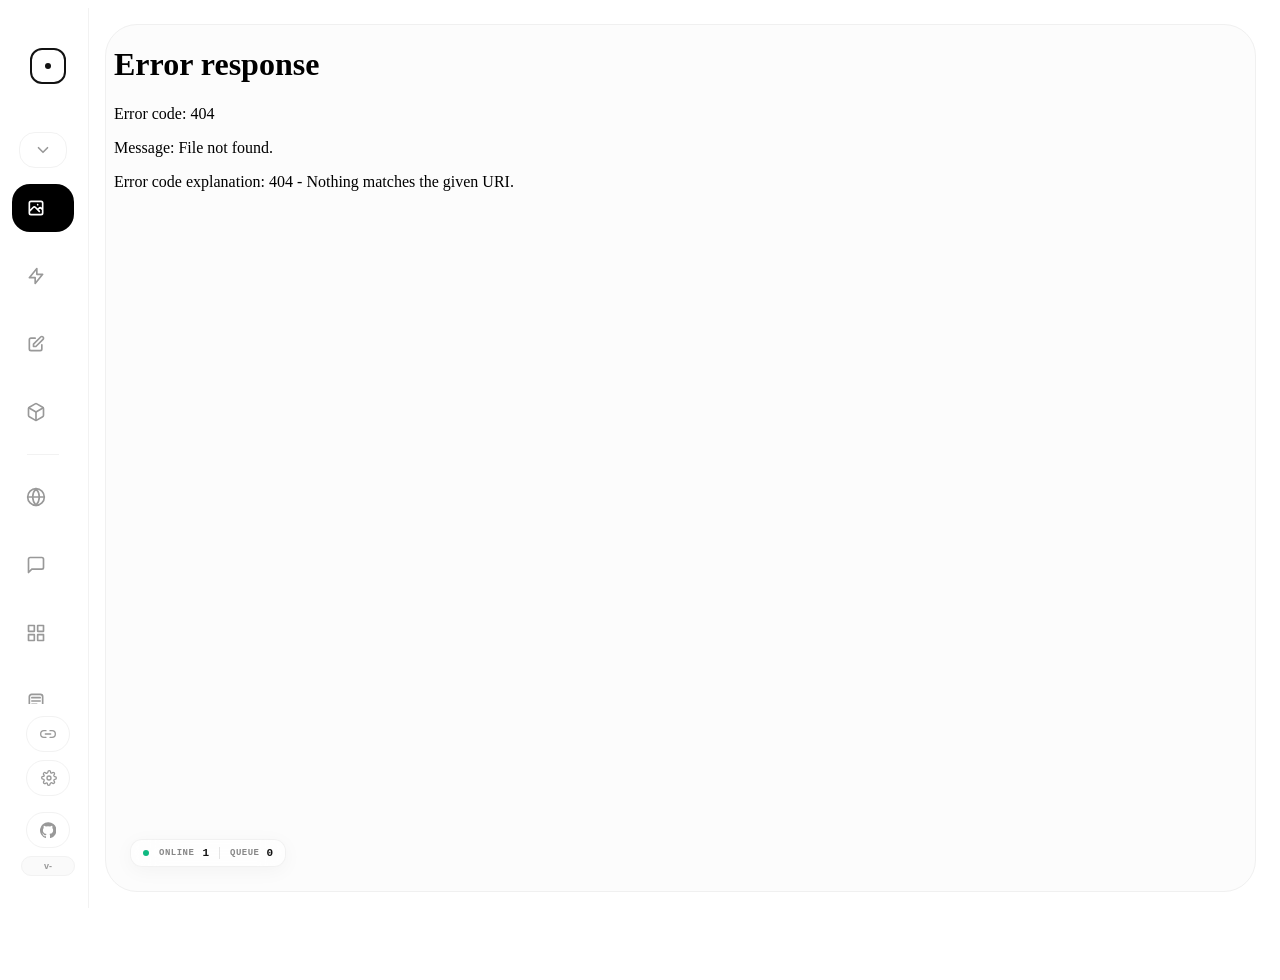
==== static/index.html @ f268952f "Add Docker deployment and canvas updates" ====
<!DOCTYPE html>
<html lang="zh-CN">

<head>
    <meta charset="UTF-8">
    <meta name="viewport" content="width=device-width, initial-scale=1.0">
    <link rel="icon" href="/static/images/logo.png" type="image/png">
    <title>AI Studio</title>
    <style>
        html.studio-route-booting body {
            visibility: hidden !important;
        }
    </style>
    <script>
        (function(){
            try {
                var theme = localStorage.getItem('studio_theme') || localStorage.getItem('canvas_theme') || 'light';
                if(theme === 'dark') {
                    document.documentElement.classList.add('studio-theme-dark');
                    document.documentElement.classList.add('theme-dark');
                }
                document.documentElement.classList.add('studio-route-booting');
            } catch(e) {}
        })();
    </script>
    <script src="/static/vendor/js/tailwindcss-cdn.js?v=2026.06.15.1781551499"></script>
    <script src="/static/js/theme.js?v=2026.06.15.1781551499"></script>
    <script src="/static/js/i18n.js?v=2026.06.15.1781551499"></script>
    <style>
        @import url('/static/vendor/css/fonts.css?v=2026.06.15.1781551499');

        /* 本地 Tailwind 工具类兜底：CDN 慢/未就绪时也能立刻给图标尺寸，避免首屏左侧栏空白 */
        .w-1\.5 { width: 0.375rem; }
        .h-1\.5 { height: 0.375rem; }
        .w-4 { width: 1rem; }
        .h-4 { height: 1rem; }
        .w-5 { width: 1.25rem; }
        .h-5 { height: 1.25rem; }
        .flex-shrink-0 { flex-shrink: 0; }
        .rounded-full { border-radius: 9999px; }
        .mb-12 { margin-bottom: 3rem; }
        .transition-colors { transition-property: color, background-color, border-color, fill, stroke; transition-duration: 150ms; transition-timing-function: cubic-bezier(0.4, 0, 0.2, 1); }
        .animate-pulse { animation: studio-pulse 2s cubic-bezier(0.4, 0, 0.6, 1) infinite; }
        @keyframes studio-pulse { 0%, 100% { opacity: 1; } 50% { opacity: .5; } }

        :root {
            --accent: #000000;
            --fluid-ease: cubic-bezier(0.3, 0, 0, 1);
            --bg: #ffffff;
            --sidebar-bg: #ffffff;
            --stage-bg: #fcfcfc;
            --border: #f2f2f2;
            --stage-border: #f0f0f0;
            --text: #121212;
            --muted: #999;
            --nav-hover-bg: #fafafa;
            --monitor-bg: rgba(255, 255, 255, 0.7);
            --monitor-border: rgba(0, 0, 0, 0.05);
            --monitor-shadow: rgba(0, 0, 0, 0.04);
            --divider: rgba(0, 0, 0, 0.1);
            --scrollbar: #d8d8d8;
            --scrollbar-hover: #c0c0c0;
            --author-name: #000;
            --social-icon: #ccc;
        }

        html.theme-dark,
        body.theme-dark {
            --bg: #0f141d;
            --sidebar-bg: #0f141d;
            --stage-bg: #111722;
            --border: #242d3b;
            --stage-border: #2a3444;
            --text: #e5e9f0;
            --muted: #8f9aab;
            --nav-hover-bg: #171d29;
            --monitor-bg: rgba(23, 29, 41, 0.82);
            --monitor-border: rgba(255, 255, 255, 0.08);
            --monitor-shadow: rgba(0, 0, 0, 0.3);
            --divider: rgba(255, 255, 255, 0.15);
            --scrollbar: #334155;
            --scrollbar-hover: #475569;
            --author-name: #e5e9f0;
            --social-icon: #64748b;
        }

        /* 极简滚动条 */
        html,
        body {
            overscroll-behavior: auto;
            height: 100%;
            overflow: hidden;
        }

        *::-webkit-scrollbar {
            width: 10px !important;
            height: 10px !important;
            background: transparent !important;
        }

        *::-webkit-scrollbar-track {
            background: transparent !important;
            border: none !important;
        }

        *::-webkit-scrollbar-thumb {
            background-color: var(--scrollbar) !important;
            border: 3px solid transparent !important;
            border-right-width: 3px !important;
            background-clip: padding-box !important;
            border-radius: 10px !important;
            min-height: 36px;
        }

        *::-webkit-scrollbar-thumb:hover {
            background-color: var(--scrollbar-hover) !important;
        }

        *::-webkit-scrollbar-corner {
            background: transparent !important;
        }

        * {
            scrollbar-width: thin !important;
            scrollbar-color: var(--scrollbar) transparent !important;
        }

        body {
            background: var(--bg);
            font-family: 'Space Grotesk', sans-serif;
            overflow: hidden;
            height: 100vh;
            color: var(--text);
            transition: background 0.3s, color 0.3s;
        }

        .app-shell {
            display: flex;
            width: 100%;
            height: 100vh;
            background: var(--bg);
            position: relative;
            transition: background 0.3s;
        }

        /* 侧边栏 */
        .sidebar {
            width: 80px;
            min-width: 80px;
            height: 100vh;
            max-height: 100vh;
            background: var(--sidebar-bg);
            display: flex;
            flex-direction: column;
            align-items: center;
            border-right: 1px solid var(--border);
            padding: 40px 0;
            transition: width 0.5s var(--fluid-ease) 0.5s, background 0.3s, border-color 0.3s;
            z-index: 50;
            overflow: hidden;
        }

        .sidebar:hover {
            width: 220px;
            transition-delay: 0s;
        }

        /* 首次加载时与 iframe 的 0.5s 淡入同步播放，避免侧栏"焊死"在原地造成视觉断层 */
        @keyframes sidebar-enter {
            from { opacity: 0; transform: translateX(-6px); }
            to { opacity: 1; transform: translateX(0); }
        }
        html:not(.studio-route-booting) .sidebar {
            animation: sidebar-enter 0.5s var(--fluid-ease);
        }

        .logo-ring {
            width: 36px;
            height: 36px;
            border: 2px solid var(--text);
            border-radius: 12px;
            background: transparent;
            padding: 0;
            color: var(--text);
            display: flex;
            align-items: center;
            justify-content: center;
            cursor: pointer;
            flex: 0 0 auto;
            /* 仅保留 hover 真正会用到的属性过渡，避免 transition: all 因首屏属性补齐被意外触发 */
            transition: transform 0.6s var(--fluid-ease) 0.5s, border-radius 0.6s var(--fluid-ease) 0.5s, border-color 0.3s, background-color .18s, box-shadow .2s;
        }

        .sidebar:hover .logo-ring {
            transform: rotate(90deg);
            border-radius: 50%;
            transition-delay: 0s;
        }

        .logo-ring:hover,
        .logo-ring:focus-visible {
            background: var(--nav-hover-bg);
            border-color: var(--text);
            box-shadow: 0 0 0 4px rgba(148, 163, 184, .16), 0 10px 24px rgba(15, 23, 42, .08);
            outline: none;
        }

        .logo-ring:hover #logo-dot,
        .logo-ring:focus-visible #logo-dot {
            transform: scale(1.8);
        }

        .logo-ring:active {
            transform: scale(.94);
            transition-delay: 0s;
        }

        .sidebar:hover .logo-ring:active {
            transform: rotate(90deg) scale(.94);
        }

        #logo-dot {
            transition: transform .16s ease, background-color .16s ease, box-shadow .16s ease;
        }

        /* 导航项 */
        .nav-item {
            position: relative;
            width: 48px;
            height: 48px;
            flex: 0 0 48px;
            margin: 10px 0;
            display: flex;
            align-items: center;
            justify-content: flex-start;
            border-radius: 18px;
            cursor: pointer;
            /* 只对 width 做带延迟的过渡（侧栏悬停展开效果）；background/color 不参与过渡，避免 active 切换时底色"流动" */
            transition: width 0.3s var(--fluid-ease) 0.5s;
            color: var(--muted);
            overflow: hidden;
            padding-left: 14px;
        }

        .sidebar:hover .nav-item {
            width: 190px;
            transition-delay: 0s;
        }

        .nav-item:hover {
            background: var(--nav-hover-bg);
            color: var(--text);
        }

        .nav-item.active {
            background: var(--accent);
            color: #fff;
        }

        html.theme-dark .nav-item.active,
        body.theme-dark .nav-item.active {
            background: #f1f5f9;
            color: #0f172a;
        }

        .nav-text {
            opacity: 0;
            margin-left: 16px;
            font-weight: 600;
            font-size: 14px;
            white-space: nowrap;
            transition: opacity 0.3s 0.5s;
        }

        .sidebar:hover .nav-text {
            opacity: 1;
            transition-delay: 0.1s;
        }

        .nav-fold-toggle {
            position: relative;
            width: 48px;
            height: 36px;
            flex: 0 0 36px;
            margin: 0 0 6px;
            padding-left: 14px;
            border: 1px solid var(--border);
            border-radius: 16px;
            background: transparent;
            color: var(--muted);
            display: flex;
            align-items: center;
            justify-content: flex-start;
            cursor: pointer;
            overflow: hidden;
            transition: width 0.3s var(--fluid-ease) 0.5s, background-color 0.2s, color 0.2s, border-color 0.2s;
        }

        .sidebar:hover .nav-fold-toggle {
            width: 190px;
            transition-delay: 0s;
        }

        .nav-fold-toggle:hover {
            background: var(--nav-hover-bg);
            color: var(--text);
            border-color: var(--stage-border);
        }

        .nav-fold-icon {
            width: 18px;
            height: 18px;
            flex: 0 0 auto;
            transition: transform 0.25s var(--fluid-ease);
        }

        .nav-fold-toggle[aria-expanded="false"] .nav-fold-icon {
            transform: rotate(-90deg);
        }

        .nav-fold-group {
            width: 100%;
            flex: 0 0 auto;
            max-height: 720px;
            opacity: 1;
            overflow: hidden;
            display: flex;
            flex-direction: column;
            align-items: center;
            transition: max-height 0.3s var(--fluid-ease), opacity 0.2s ease;
        }

        .nav-fold-group.is-collapsed {
            max-height: 0;
            opacity: 0;
            pointer-events: none;
        }

        .sidebar nav {
            width: 100%;
            min-height: 0;
            flex: 1 1 auto;
            overflow-y: auto;
            overflow-x: hidden;
            display: flex;
            flex-direction: column;
            align-items: center;
            padding: 0 0 6px;
            overscroll-behavior: contain;
            scrollbar-gutter: stable;
            -webkit-overflow-scrolling: touch;
            scrollbar-width: thin;
            scrollbar-color: rgba(148, 163, 184, .34) transparent;
        }

        .sidebar::-webkit-scrollbar { width: 4px !important; }
        .sidebar::-webkit-scrollbar-track { background: transparent !important; }
        .sidebar::-webkit-scrollbar-thumb {
            background: rgba(148, 163, 184, .34) !important;
            border: 0 !important;
            border-radius: 999px !important;
        }

        .sidebar nav::-webkit-scrollbar { width: 4px !important; }
        .sidebar nav::-webkit-scrollbar-track { background: transparent !important; }
        .sidebar nav::-webkit-scrollbar-thumb {
            background: rgba(148, 163, 184, .34) !important;
            border: 0 !important;
            border-radius: 999px !important;
        }

        .sidebar nav > * {
            flex-shrink: 0;
        }

        /* 主舞台区 */
        .stage {
            flex: 1;
            background: var(--stage-bg);
            margin: 16px;
            border-radius: 32px;
            overflow: hidden;
            border: 1px solid var(--stage-border);
            position: relative;
            transition: background 0.3s, border-color 0.3s;
        }

        iframe {
            position: absolute;
            inset: 0;
            width: 100%;
            height: 100%;
            border: none;
            opacity: 0;
            transform: scale(1.02);
            filter: blur(4px);
            transition: all 0.5s var(--fluid-ease);
            pointer-events: none;
        }

        iframe.active {
            opacity: 1;
            transform: scale(1);
            filter: blur(0);
            pointer-events: auto;
        }

        /* 左下角监视器 */
        .nano-monitor {
            position: absolute;
            bottom: 24px;
            left: 24px;
            z-index: 100;
            display: flex;
            align-items: center;
            gap: 10px;
            background: var(--monitor-bg);
            backdrop-filter: blur(12px);
            padding: 7px 12px;
            border-radius: 12px;
            border: 1px solid var(--monitor-border);
            box-shadow: 0 4px 20px var(--monitor-shadow);
            font-family: monospace;
            transition: all 0.4s var(--fluid-ease);
        }

        .nano-monitor.is-busy {
            background: #000;
            color: #fff;
            border-color: rgba(255, 255, 255, 0.1);
            box-shadow: 0 8px 30px rgba(0, 0, 0, 0.2);
        }

        .stat-group {
            display: flex;
            align-items: center;
            gap: 7px;
            font-size: 11px;
            font-weight: 700;
            color: var(--text);
        }

        .stat-group:first-child {
            gap: 8px;
        }

        .nano-monitor.is-busy .stat-group {
            color: #fff;
        }

        .divider {
            width: 1px;
            height: 12px;
            background: var(--divider);
        }

        .is-busy .divider {
            background: rgba(255, 255, 255, 0.2);
        }

        .pulse-dot {
            width: 6px;
            height: 6px;
            border-radius: 50%;
            background: #10b981;
            margin-right: 2px;
            flex: 0 0 auto;
        }

        .spinner-nano {
            width: 10px;
            height: 10px;
            border: 2px solid rgba(255, 255, 255, 0.2);
            border-top-color: #fff;
            border-radius: 50%;
            animation: spin 0.8s linear infinite;
            display: none;
        }

        .is-busy .spinner-nano { display: block; }
        .is-busy .pulse-dot { display: none; }

        @keyframes spin {
            to { transform: rotate(360deg); }
        }

        .label-nano {
            text-transform: uppercase;
            letter-spacing: 0.5px;
            opacity: 0.5;
            font-size: 9px;
        }

        /* 作者组件 */
        .author-box {
            width: 100%;
            height: 60px;
            flex: 0 0 60px;
            position: relative;
            display: flex;
            align-items: center;
            justify-content: center;
            overflow: hidden;
        }

        .dx-letter {
            position: absolute;
            font-size: 14px;
            font-weight: 800;
            color: var(--text);
            /* 只过渡 hover 时真正改的 transform/opacity，避免 all 触发延迟 */
            transition: transform 0.5s var(--fluid-ease) 0.4s, opacity 0.5s var(--fluid-ease) 0.4s;
            z-index: 10;
        }

        .letter-d { transform: translateX(-8px); }
        .letter-x { transform: translateX(8px); }

        .sidebar:hover .letter-d {
            transform: translateX(-120px);
            opacity: 0;
            transition-delay: 0s;
        }

        .sidebar:hover .letter-x {
            transform: translateX(120px);
            opacity: 0;
            transition-delay: 0s;
        }

        .author-content-wrap {
            display: flex;
            flex-direction: column;
            align-items: center;
            opacity: 0;
            transform: scale(0.9);
            transition: all 0.4s var(--fluid-ease) 0s;
            pointer-events: none;
        }

        .sidebar:hover .author-content-wrap {
            opacity: 1;
            transform: scale(1);
            transition-delay: 0.2s;
            pointer-events: auto;
        }

        .author-name-lite {
            font-size: 12px;
            font-weight: 700;
            margin-bottom: 8px;
            color: var(--author-name);
        }

        .social-row-lite { display: flex; gap: 12px; }

        .social-icon-lite {
            color: var(--social-icon);
            transition: color 0.2s, transform 0.2s;
        }

        .social-icon-lite:hover {
            color: var(--text);
            transform: translateY(-1px);
        }

        .side-actions {
            margin-top:12px;
            margin-bottom:12px;
            display:flex;
            flex-direction:column;
            align-items:center;
            gap:8px;
            width:100%;
            flex:0 0 auto;
        }

        .side-pill {
            width:44px;
            height:36px;
            border-radius:999px;
            background: transparent;
            border: 1px solid var(--border);
            color: var(--muted);
            display: flex;
            align-items: center;
            justify-content: center;
            cursor: pointer;
            /* 只过渡 hover/激活会改的属性，避免 all 触发延迟 */
            transition: width 0.3s var(--fluid-ease) 0.5s, gap 0.3s var(--fluid-ease) 0.5s, background-color 0.2s, color 0.2s, border-color 0.2s;
            flex-shrink: 0;
            overflow:hidden;
            gap:8px;
            position:relative;
        }

        .sidebar:hover .side-pill {
            width: 170px;
            transition-delay: 0s;
        }

        .side-pill:hover {
            background: var(--nav-hover-bg);
            color: var(--text);
            border-color: var(--stage-border);
        }

        .side-pill.active {
            background: var(--text);
            color: var(--bg);
            border-color: var(--text);
        }

        .side-pill.update-available {
            border-color:#22c55e;
            color:#16a34a;
            overflow:visible;
        }

        html.theme-dark .side-pill.update-available,
        body.theme-dark .side-pill.update-available {
            border-color:#86efac;
            color:#86efac;
        }

        .side-pill.update-available::after {
            content:"NEW";
            position:absolute;
            top:-7px;
            right:-9px;
            min-width:28px;
            height:16px;
            padding:0 5px;
            border-radius:999px;
            background:#22c55e;
            display:flex;
            align-items:center;
            justify-content:center;
            color:#fff;
            font-size:9px;
            font-weight:900;
            letter-spacing:.02em;
            box-shadow:0 6px 16px rgba(34,197,94,.28), 0 0 0 3px rgba(34,197,94,.12);
            pointer-events:none;
        }

        html.theme-dark .side-pill.update-available::after,
        body.theme-dark .side-pill.update-available::after {
            background:#4ade80;
            color:#052e16;
            box-shadow:0 6px 16px rgba(74,222,128,.22), 0 0 0 3px rgba(74,222,128,.12);
        }

        .side-pill svg { width: 16px; height: 16px; flex:0 0 auto; }
        .settings-fold-chevron {
            width: 13px !important;
            height: 13px !important;
            margin-left: -2px;
            opacity: 0;
            max-width: 0;
            overflow: hidden;
            transition: opacity 0.3s 0.5s, max-width 0.3s var(--fluid-ease) 0.5s, transform .22s var(--fluid-ease);
        }
        .sidebar:hover .settings-fold-chevron,
        .sidebar.is-pinned .settings-fold-chevron {
            opacity: .72;
            max-width: 16px;
            transition-delay: .15s, .15s, 0s;
        }
        .settings-fold-toggle[aria-expanded="true"] .settings-fold-chevron {
            transform: rotate(180deg);
        }
        .settings-fold-group {
            width: 100%;
            max-height: 0;
            opacity: 0;
            overflow: hidden;
            display: flex;
            flex-direction: column;
            align-items: center;
            gap: 8px;
            pointer-events: none;
            transition: max-height .28s var(--fluid-ease), opacity .18s ease;
        }
        .settings-fold-group:not(.is-collapsed) {
            max-height: 132px;
            opacity: 1;
            pointer-events: auto;
        }
        .side-pill-text {
            opacity:0;
            max-width:0;
            font-size:12px;
            font-weight:800;
            letter-spacing:.02em;
            white-space:nowrap;
            overflow:hidden;
            transition: opacity 0.3s 0.5s, max-width 0.3s var(--fluid-ease) 0.5s;
        }
        .sidebar:hover .side-pill-text {
            opacity:1;
            max-width:120px;
            transition-delay:.15s;
        }
        /* 折叠态去除 gap，避免图标被推偏 */
        .side-pill { gap:0; }
        .sidebar:hover .side-pill { gap:8px; }

        .project-version-badge {
            width:44px;
            min-height:18px;
            padding:0 4px;
            border-radius:999px;
            border:1px solid var(--border);
            background:var(--nav-hover-bg);
            color:var(--muted);
            display:flex;
            align-items:center;
            justify-content:center;
            font-size:9px;
            font-weight:800;
            line-height:1;
            white-space:nowrap;
            overflow:hidden;
            cursor:pointer;
            transition:width 0.3s var(--fluid-ease) 0.5s, color .2s, border-color .2s, background-color .2s;
        }
        .project-version-badge:hover { color:var(--text); border-color:var(--accent, #6366f1); }
        .project-version-badge.checking { opacity:.6; animation:badge-pulse 1s ease-in-out infinite; }
        @keyframes badge-pulse { 0%,100%{opacity:.5;} 50%{opacity:1;} }

        .sidebar:hover .project-version-badge {
            width:170px;
            transition-delay:0s;
        }

        .project-version-full { display:none; }
        .sidebar:hover .project-version-compact { display:none; }
        .sidebar:hover .project-version-full { display:inline; }

        .update-now-btn {
            display:none;
            width:56px;
            min-height:24px;
            padding:0 7px;
            border-radius:999px;
            border:1px solid rgba(34,197,94,.35);
            background:rgba(34,197,94,.1);
            color:#16a34a;
            align-items:center;
            justify-content:center;
            gap:5px;
            font-size:9px;
            font-weight:900;
            overflow:hidden;
            transition:width 0.3s var(--fluid-ease) 0.5s, background-color .2s, color .2s, border-color .2s;
        }
        .update-now-btn.show { display:flex; }
        .sidebar:hover .update-now-btn { width:170px; transition-delay:0s; }
        .update-now-btn:hover { background:#16a34a; color:#fff; border-color:#16a34a; }
        .update-now-btn[disabled] { opacity:.7; cursor:wait; }
        .update-now-btn svg { display:none; width:14px; height:14px; flex:0 0 auto; }
        .sidebar:hover .update-now-btn svg { display:block; }
        .update-now-text {
            opacity:1;
            max-width:42px;
            white-space:nowrap;
            overflow:hidden;
            transition: opacity 0.3s 0.5s, max-width 0.3s var(--fluid-ease) 0.5s;
        }
        .update-action-prefix { display:none; }
        .update-version-full { display:none; }
        .sidebar:hover .update-version-compact { display:none; }
        .sidebar:hover .update-version-full { display:inline; }
        .sidebar:hover .update-action-prefix { display:inline; }
        .sidebar:hover .update-now-text { max-width:130px; transition-delay:.15s; }
        .update-now-btn.show + .project-version-badge { display:none; }
        html.theme-dark .update-now-btn,
        body.theme-dark .update-now-btn {
            border-color:rgba(134,239,172,.42);
            background:rgba(74,222,128,.12);
            color:#86efac;
        }
        html.theme-dark .update-now-btn:hover,
        body.theme-dark .update-now-btn:hover {
            background:#86efac;
            border-color:#86efac;
            color:#052e16;
        }

        @media (max-height: 760px) {
            .sidebar {
                padding: 18px 0 14px;
                overflow-y:auto;
                overflow-x:hidden;
                overscroll-behavior:contain;
                -webkit-overflow-scrolling:touch;
                scrollbar-width:thin;
                scrollbar-color:rgba(148,163,184,.34) transparent;
            }
            .sidebar nav {
                flex:0 0 auto;
                min-height:auto;
                overflow:visible;
                padding-bottom:0;
            }
            .logo-ring { margin-bottom: 16px !important; }
            .nav-item {
                height: 42px;
                flex-basis: 42px;
                margin: 5px 0;
                border-radius: 15px;
            }
            .nav-fold-toggle {
                height: 32px;
                flex-basis: 32px;
                margin-bottom: 4px;
                border-radius: 14px;
            }
            .nav-fold-group { max-height: 720px; }
            .side-actions {
                margin-top:8px;
                margin-bottom:0;
                gap:5px;
                padding-top:8px;
                border-top:1px solid var(--border);
            }
            .settings-fold-group {
                gap: 5px;
            }
            .settings-fold-group:not(.is-collapsed) {
                max-height: 105px;
            }
            .side-pill {
                height:30px;
                flex-basis:30px;
                width:40px;
            }
            .project-version-badge { width:40px; min-height:16px; font-size:8px; }
            .update-now-btn.show { min-height:22px; width:48px; }
            .author-box { display:none; }
        }

        @media (max-height: 660px) {
            .sidebar { padding: 12px 0; }
            .sidebar nav {
                flex:0 0 auto;
                min-height:auto;
                overflow:visible;
                padding-bottom:0;
            }
            .logo-ring {
                width:32px;
                height:32px;
                border-radius:10px;
                margin-bottom:10px !important;
            }
            .nav-item {
                height:38px;
                flex-basis:38px;
                margin:3px 0;
                border-radius:14px;
            }
            .nav-fold-toggle { height:30px; flex-basis:30px; }
            .nav-fold-group { max-height: 720px; }
            .side-actions {
                gap:4px;
                padding-top:6px;
            }
            .settings-fold-group {
                gap: 4px;
            }
            .settings-fold-group:not(.is-collapsed) {
                max-height: 102px;
            }
            .side-pill {
                height:30px;
                flex-basis:30px;
                width:38px;
            }
            .side-pill svg { width:15px; height:15px; }
            .project-version-badge { width:38px; min-height:16px; font-size:8px; }
            .update-now-btn.show { width:46px; min-height:22px; font-size:8px; }
        }

        .studio-modal[hidden] {
            display:none !important;
        }

        .studio-modal {
            position:fixed;
            inset:0;
            z-index:500;
            display:flex;
            align-items:center;
            justify-content:center;
            padding:24px;
            background:rgba(15,23,42,.38);
            backdrop-filter:blur(10px);
        }

        .studio-modal-panel {
            width:min(560px, 100%);
            max-height:min(760px, calc(100vh - 48px));
            display:flex;
            flex-direction:column;
            overflow:hidden;
            border-radius:8px;
            border:1px solid rgba(15,23,42,.1);
            background:#fff;
            color:#111827;
            box-shadow:0 24px 70px rgba(15,23,42,.24);
        }

        .studio-modal-head {
            display:flex;
            align-items:flex-start;
            justify-content:space-between;
            gap:16px;
            padding:20px 20px 14px;
            border-bottom:1px solid #eef2f7;
        }

        .studio-modal-kicker {
            font-size:11px;
            font-weight:900;
            letter-spacing:.08em;
            color:#16a34a;
            text-transform:uppercase;
            margin-bottom:6px;
        }

        .studio-modal-title {
            font-size:20px;
            line-height:1.25;
            font-weight:900;
            margin:0;
            letter-spacing:0;
        }

        .studio-modal-close {
            width:32px;
            height:32px;
            border-radius:8px;
            border:1px solid #e5e7eb;
            background:#fff;
            color:#64748b;
            display:flex;
            align-items:center;
            justify-content:center;
            cursor:pointer;
            flex:0 0 auto;
        }

        .studio-modal-close:hover {
            color:#111827;
            border-color:#cbd5e1;
            background:#f8fafc;
        }

        .studio-modal-body {
            padding:18px 20px;
            overflow:auto;
        }

        .studio-modal-copy {
            margin:0 0 14px;
            color:#475569;
            font-size:13px;
            line-height:1.7;
        }

        .update-modal-summary {
            display:flex;
            align-items:flex-start;
            gap:10px;
            margin-top:16px;
            padding:12px;
            border:1px solid #e5e7eb;
            border-radius:8px;
            background:#f8fafc;
            color:#334155;
            font-size:12px;
            line-height:1.55;
        }

        .update-modal-summary strong {
            display:block;
            color:#111827;
            margin-bottom:2px;
            font-size:12px;
        }

        .update-modal-dot {
            width:9px;
            height:9px;
            margin-top:4px;
            border-radius:99px;
            background:#94a3b8;
            flex:0 0 auto;
        }

        .update-modal-summary.ok .update-modal-dot { background:#22c55e; }
        .update-modal-summary.warn .update-modal-dot { background:#f59e0b; }
        .update-modal-summary.fail .update-modal-dot { background:#ef4444; }

        /* 更新弹窗：双卡片需要更宽的面板，避免左右布局被裁剪 */
        #project-update-modal .studio-modal-panel { width:min(880px, 100%); max-height:min(840px, calc(100vh - 48px)); }
        .update-notes-box { margin:2px 0 14px; padding:12px; border:1px solid #e5e7eb; border-radius:8px; background:#fbfdff; }
        .update-notes-head { display:flex; align-items:center; justify-content:space-between; gap:12px; margin-bottom:8px; }
        .update-notes-head strong { font-size:12px; color:#111827; font-weight:950; }
        .update-notes-version { color:#64748b; font-size:11px; font-weight:800; white-space:nowrap; }
        .update-notes-list { margin:0; padding:0 0 0 16px; display:grid; gap:6px; color:#334155; font-size:12px; line-height:1.55; }
        .update-notes-empty { margin:0; color:#94a3b8; font-size:12px; line-height:1.55; }
        .update-source-list { display:grid; grid-template-columns:1fr 1fr; gap:12px; margin-top:14px; align-items:stretch; }
        @media (max-width: 720px) { .update-source-list { grid-template-columns:1fr; } }
        .update-source-card { width:100%; min-width:0; border:1px solid #e5e7eb; border-radius:10px; background:#fff; color:#111827; text-align:left; padding:12px; display:flex; flex-direction:column; gap:10px; cursor:pointer; transition:border-color .16s ease, box-shadow .16s ease, transform .16s ease, background .16s ease; }
        .update-source-card:hover { transform:translateY(-1px); border-color:#cbd5e1; box-shadow:0 12px 28px rgba(15,23,42,.08); }
        .update-source-card.active { border-color:#16a34a; box-shadow:0 0 0 2px rgba(22,163,74,.20); background:#f0fdf4; }
        .update-source-head { display:flex; align-items:center; justify-content:space-between; gap:10px; }
        .update-source-title { min-width:0; display:flex; flex-direction:column; gap:4px; }
        .update-source-title strong { color:#111827; font-size:13px; line-height:1.2; font-weight:950; }
        .update-source-title span { color:#64748b; font-size:11px; line-height:1.35; font-weight:700; }
        .update-source-head-right { flex:0 0 auto; display:flex; align-items:center; gap:8px; }
        .update-source-check { display:none; flex:0 0 auto; width:22px; height:22px; border-radius:999px; background:#16a34a; color:#fff; align-items:center; justify-content:center; }
        .update-source-check svg { width:14px; height:14px; }
        .update-source-card.active .update-source-check { display:flex; }
        .update-source-badge { flex:0 0 auto; min-width:56px; height:24px; border-radius:999px; background:#f1f5f9; color:#64748b; display:flex; align-items:center; justify-content:center; padding:0 9px; font-size:10px; font-weight:900; }
        .update-source-badge.ok { background:#16a34a; color:#fff; }
        .update-source-badge.bad { background:#dc2626; color:#fff; }
        .connectivity-list { display:grid; gap:8px; min-width:0; }

        .connectivity-row {
            display:grid;
            grid-template-columns:12px minmax(0, 1fr) auto;
            align-items:center;
            gap:10px;
            min-height:42px;
            padding:9px 10px;
            border:1px solid #eef2f7;
            border-radius:8px;
            background:#fff;
        }
        .connectivity-row > div { min-width:0; }

        .connectivity-indicator {
            width:9px;
            height:9px;
            border-radius:99px;
            background:#94a3b8;
        }

        .connectivity-row.ok .connectivity-indicator { background:#22c55e; }
        .connectivity-row.fail .connectivity-indicator { background:#ef4444; }
        .connectivity-row.pending .connectivity-indicator {
            background:#94a3b8;
            animation: studio-pulse 1s ease-in-out infinite;
        }

        .connectivity-name {
            font-size:12px;
            font-weight:900;
            color:#111827;
            line-height:1.25;
        }

        .connectivity-url {
            margin-top:3px;
            max-width:100%;
            overflow:hidden;
            text-overflow:ellipsis;
            white-space:nowrap;
            font-size:10px;
            color:#94a3b8;
        }

        .connectivity-status {
            justify-self:end;
            font-size:11px;
            font-weight:900;
            color:#64748b;
            white-space:nowrap;
        }
        .connectivity-row.ok .connectivity-status { color:#16a34a; }
        .connectivity-row.fail .connectivity-status { color:#ef4444; }

        .connectivity-error {
            grid-column:2 / 4;
            margin-top:-4px;
            color:#ef4444;
            font-size:11px;
            line-height:1.45;
            word-break:break-word;
        }

        .studio-modal-actions {
            display:flex;
            justify-content:flex-end;
            gap:10px;
            padding:14px 20px 18px;
            border-top:1px solid #eef2f7;
            background:#fff;
        }

        .studio-modal-btn {
            min-height:36px;
            padding:0 14px;
            border-radius:8px;
            border:1px solid #e5e7eb;
            background:#fff;
            color:#334155;
            display:inline-flex;
            align-items:center;
            justify-content:center;
            gap:7px;
            font-size:12px;
            font-weight:900;
            cursor:pointer;
        }

        .studio-modal-btn svg {
            width:15px;
            height:15px;
            flex:0 0 auto;
        }

        .studio-modal-btn:hover {
            background:#f8fafc;
            border-color:#cbd5e1;
        }

        #connectivity-test-btn {
            border-color:rgba(37,99,235,.24);
            background:#eff6ff;
            color:#1d4ed8;
            transition:transform .16s ease, background-color .18s ease, border-color .18s ease, color .18s ease, box-shadow .18s ease;
        }

        #connectivity-test-btn:hover {
            transform:translateY(-1px);
            border-color:#2563eb;
            background:#2563eb;
            color:#fff;
            box-shadow:0 10px 22px rgba(37,99,235,.20);
        }

        #connectivity-test-btn:hover svg {
            transform:rotate(24deg);
        }

        #connectivity-test-btn:active {
            transform:translateY(0);
            box-shadow:0 5px 12px rgba(37,99,235,.16);
        }

        #connectivity-test-btn svg {
            transition:transform .18s ease;
        }

        .studio-modal-btn.primary {
            background:#111827;
            border-color:#111827;
            color:#fff;
        }

        .studio-modal-btn.primary:hover {
            background:#16a34a;
            border-color:#16a34a;
        }

        .studio-modal-btn[disabled] {
            opacity:.58;
            cursor:wait;
        }

        html.theme-dark .studio-modal,
        body.theme-dark .studio-modal {
            background:rgba(2,6,23,.56);
        }

        html.theme-dark .studio-modal-panel,
        body.theme-dark .studio-modal-panel,
        html.theme-dark .studio-modal-close,
        body.theme-dark .studio-modal-close,
        html.theme-dark .connectivity-row,
        body.theme-dark .connectivity-row,
        html.theme-dark .studio-modal-actions,
        body.theme-dark .studio-modal-actions,
        html.theme-dark .studio-modal-btn,
        body.theme-dark .studio-modal-btn {
            background:#111216;
            border-color:#25262b;
            color:#e8e8ea;
        }

        html.theme-dark .update-source-card,
        body.theme-dark .update-source-card {
            background:#111216;
            border-color:#25262b;
            color:#e8e8ea;
        }

        html.theme-dark .update-source-card.active,
        body.theme-dark .update-source-card.active {
            border-color:#22c55e;
            box-shadow:0 0 0 2px rgba(34,197,94,.35);
            background:rgba(34,197,94,.12);
        }

        html.theme-dark .studio-modal-head,
        body.theme-dark .studio-modal-head,
        html.theme-dark .studio-modal-actions,
        body.theme-dark .studio-modal-actions {
            border-color:#25262b;
        }

        html.theme-dark .studio-modal-copy,
        body.theme-dark .studio-modal-copy,
        html.theme-dark .connectivity-status,
        body.theme-dark .connectivity-status {
            color:#8f9aab;
        }

        html.theme-dark .update-modal-summary,
        body.theme-dark .update-modal-summary {
            background:#0c0d10;
            border-color:#25262b;
            color:#9aa6b8;
        }

        html.theme-dark .update-notes-box,
        body.theme-dark .update-notes-box {
            background:#0c0d10;
            border-color:#25262b;
        }

        html.theme-dark .update-modal-summary strong,
        body.theme-dark .update-modal-summary strong,
        html.theme-dark .update-notes-head strong,
        body.theme-dark .update-notes-head strong,
        html.theme-dark .update-source-title strong,
        body.theme-dark .update-source-title strong,
        html.theme-dark .connectivity-name,
        body.theme-dark .connectivity-name {
            color:#e8e8ea;
        }

        html.theme-dark .update-notes-list,
        body.theme-dark .update-notes-list {
            color:#cbd5e1;
        }

        html.theme-dark .update-notes-version,
        body.theme-dark .update-notes-version,
        html.theme-dark .update-notes-empty,
        body.theme-dark .update-notes-empty,
        html.theme-dark .update-source-title span,
        body.theme-dark .update-source-title span {
            color:#8f9aab;
        }

        html.theme-dark .studio-modal-btn.primary,
        body.theme-dark .studio-modal-btn.primary {
            background:#d8dee9;
            border-color:#d8dee9;
            color:#10141d;
        }

        html.theme-dark #connectivity-test-btn,
        body.theme-dark #connectivity-test-btn {
            background:rgba(96,165,250,.12);
            border-color:rgba(96,165,250,.34);
            color:#93c5fd;
        }

        html.theme-dark #connectivity-test-btn:hover,
        body.theme-dark #connectivity-test-btn:hover {
            background:#60a5fa;
            border-color:#60a5fa;
            color:#07111f;
            box-shadow:0 10px 24px rgba(96,165,250,.18);
        }

        html.theme-dark .studio-modal-btn.primary:hover,
        body.theme-dark .studio-modal-btn.primary:hover {
            background:#86efac;
            border-color:#86efac;
            color:#052e16;
        }

        @media (max-width: 640px) {
            .studio-modal {
                align-items:flex-end;
                padding:12px;
            }
            .studio-modal-panel {
                max-height:calc(100vh - 24px);
            }
            .studio-modal-actions {
                flex-wrap:wrap;
            }
            .studio-modal-btn {
                flex:1 1 130px;
            }
        }

        .sidebar.is-pinned {
            width: 220px;
            transition-delay: 0s;
        }
        .sidebar.is-pinned .logo-ring {
            transform: rotate(90deg);
            border-radius: 50%;
            transition-delay: 0s;
            background: var(--nav-hover-bg);
            color: var(--text);
            box-shadow: 0 0 0 4px rgba(148, 163, 184, .10);
        }
        .sidebar.is-pinned #logo-dot {
            background: var(--text) !important;
            transform: scale(1.35);
            box-shadow: 0 0 0 4px rgba(148, 163, 184, .16);
        }
        .sidebar.is-pinned .logo-ring:hover,
        .sidebar.is-pinned .logo-ring:focus-visible {
            box-shadow: 0 0 0 5px rgba(148, 163, 184, .14);
        }
        .sidebar.is-pinned .nav-item,
        .sidebar.is-pinned .nav-fold-toggle {
            width: 190px;
            transition-delay: 0s;
        }
        .sidebar.is-pinned .nav-text {
            opacity: 1;
            transition-delay: 0.1s;
        }
        .sidebar.is-pinned .letter-d {
            transform: translateX(-120px);
            opacity: 0;
            transition-delay: 0s;
        }
        .sidebar.is-pinned .letter-x {
            transform: translateX(120px);
            opacity: 0;
            transition-delay: 0s;
        }
        .sidebar.is-pinned .author-content-wrap {
            opacity: 1;
            transform: scale(1);
            transition-delay: 0.2s;
            pointer-events: auto;
        }
        .sidebar.is-pinned .side-pill {
            width: 170px;
            gap: 8px;
            transition-delay: 0s;
        }
        .sidebar.is-pinned .side-pill-text {
            opacity: 1;
            max-width: 120px;
            transition-delay: .15s;
        }
        .sidebar.is-pinned .project-version-badge,
        .sidebar.is-pinned .update-now-btn {
            width: 170px;
            transition-delay: 0s;
        }
        .sidebar.is-pinned .project-version-compact,
        .sidebar.is-pinned .update-version-compact {
            display: none;
        }
        .sidebar.is-pinned .project-version-full,
        .sidebar.is-pinned .update-version-full,
        .sidebar.is-pinned .update-action-prefix {
            display: inline;
        }
        .sidebar.is-pinned .update-now-btn svg {
            display: block;
        }
        .sidebar.is-pinned .update-now-text {
            max-width: 130px;
            transition-delay: .15s;
        }

        .sidebar.is-collapsing:hover {
            width: 80px;
        }
        .sidebar.is-collapsing:hover .logo-ring {
            transform: none;
            border-radius: 12px;
            background: transparent;
        }
        .sidebar.is-collapsing:hover .nav-item,
        .sidebar.is-collapsing:hover .nav-fold-toggle {
            width: 48px;
        }
        .sidebar.is-collapsing:hover .nav-text {
            opacity: 0;
        }
        .sidebar.is-collapsing:hover .letter-d {
            transform: translateX(-8px);
            opacity: 1;
        }
        .sidebar.is-collapsing:hover .letter-x {
            transform: translateX(8px);
            opacity: 1;
        }
        .sidebar.is-collapsing:hover .author-content-wrap {
            opacity: 0;
            transform: scale(0.9);
            pointer-events: none;
        }
        .sidebar.is-collapsing:hover .side-pill {
            width: 44px;
            gap: 0;
        }
        .sidebar.is-collapsing:hover .side-pill-text {
            opacity: 0;
            max-width: 0;
        }
        .sidebar.is-collapsing:hover .project-version-badge {
            width: 44px;
        }
        .sidebar.is-collapsing:hover .project-version-compact,
        .sidebar.is-collapsing:hover .update-version-compact {
            display: inline;
        }
        .sidebar.is-collapsing:hover .project-version-full,
        .sidebar.is-collapsing:hover .update-version-full,
        .sidebar.is-collapsing:hover .update-action-prefix {
            display: none;
        }
        .sidebar.is-collapsing:hover .update-now-btn {
            width: 56px;
        }
        .sidebar.is-collapsing:hover .update-now-btn svg {
            display: none;
        }
        .sidebar.is-collapsing:hover .update-now-text {
            max-width: 42px;
        }

        @media (max-width: 820px) {
            html,
            body {
                height: 100dvh;
                overflow: visible;
            }

            body {
                min-height: 100dvh;
            }

            .app-shell {
                --mobile-nav-height: 64px;
                display: block;
                height: 100dvh;
                min-height: 100dvh;
                overflow: hidden;
                padding: 0 0 calc(var(--mobile-nav-height) + env(safe-area-inset-bottom, 0px));
            }

            .stage {
                position: absolute;
                inset: 0 0 calc(var(--mobile-nav-height) + env(safe-area-inset-bottom, 0px)) 0;
                margin: 0;
                border: 0;
                border-radius: 0;
                min-width: 0;
                box-shadow: none;
            }

            iframe {
                transform: none;
                filter: none;
            }

            .sidebar,
            .sidebar:hover,
            .sidebar.is-pinned,
            .sidebar.is-collapsing:hover {
                position: fixed;
                left: 0;
                right: 0;
                bottom: 0;
                width: auto;
                min-width: 0;
                height: calc(var(--mobile-nav-height) + env(safe-area-inset-bottom, 0px));
                max-height: none;
                padding: 6px 8px calc(6px + env(safe-area-inset-bottom, 0px));
                border-right: 0;
                border-top: 1px solid var(--border);
                border-radius: 0;
                flex-direction: row;
                align-items: center;
                gap: 6px;
                overflow: visible;
                box-shadow: 0 -14px 40px rgba(15, 23, 42, .12);
                backdrop-filter: blur(18px);
                -webkit-backdrop-filter: blur(18px);
                transition: background .3s, border-color .3s;
            }

            .logo-ring {
                display: none;
            }

            .sidebar nav {
                width: auto;
                flex: 1 1 auto;
                min-width: 0;
                height: 48px;
                flex-direction: row;
                align-items: center;
                gap: 4px;
                overflow-x: auto;
                overflow-y: hidden;
                padding: 0;
                scrollbar-width: none !important;
                scrollbar-gutter: auto;
            }

            .sidebar nav::-webkit-scrollbar {
                display: none !important;
            }

            .nav-fold-toggle,
            .sidebar nav > div[style*="width:32px"] {
                display: none !important;
            }

            .nav-fold-group,
            .nav-fold-group.is-collapsed {
                width: auto;
                max-height: none;
                opacity: 1;
                overflow: visible;
                display: flex;
                flex-direction: row;
                align-items: center;
                pointer-events: auto;
                gap: 4px;
            }

            .nav-item,
            .sidebar:hover .nav-item,
            .sidebar.is-pinned .nav-item,
            .sidebar.is-collapsing:hover .nav-item {
                width: 46px;
                min-width: 46px;
                height: 46px;
                flex: 0 0 46px;
                margin: 0;
                padding: 0;
                border-radius: 16px;
                align-items: center;
                justify-content: center;
                transition: background-color .18s ease, color .18s ease;
            }

            .nav-item svg,
            .nav-item .w-5 {
                width: 20px;
                height: 20px;
            }

            .nav-text,
            .sidebar:hover .nav-text,
            .sidebar.is-pinned .nav-text,
            .sidebar.is-collapsing:hover .nav-text {
                display: none;
                opacity: 0;
                max-width: 0;
                margin-left: 0;
            }

            .side-actions {
                width: auto;
                flex: 0 0 auto;
                margin: 0;
                padding: 0 0 0 6px;
                border-top: 0;
                border-left: 1px solid var(--border);
                flex-direction: row;
                align-items: center;
                gap: 4px;
            }

            .side-pill,
            .sidebar:hover .side-pill,
            .sidebar.is-pinned .side-pill,
            .sidebar.is-collapsing:hover .side-pill {
                width: 46px;
                height: 46px;
                flex: 0 0 46px;
                padding: 0;
                border-radius: 16px;
                gap: 0;
                justify-content: center;
                transition: background-color .18s ease, color .18s ease, border-color .18s ease;
            }

            .side-pill-text,
            .sidebar:hover .side-pill-text,
            .sidebar.is-pinned .side-pill-text,
            .sidebar.is-collapsing:hover .side-pill-text,
            .settings-fold-chevron {
                display: none;
                opacity: 0;
                max-width: 0;
            }

            .settings-fold-group {
                position: fixed;
                right: 10px;
                bottom: calc(var(--mobile-nav-height) + 8px + env(safe-area-inset-bottom, 0px));
                z-index: 500;
                width: min(220px, calc(100vw - 20px));
                padding: 8px;
                border: 1px solid var(--border);
                border-radius: 18px;
                background: var(--sidebar-bg);
                box-shadow: 0 20px 54px rgba(15, 23, 42, .16);
                backdrop-filter: blur(18px);
                -webkit-backdrop-filter: blur(18px);
                align-items: stretch;
                gap: 6px;
            }

            .settings-fold-group:not(.is-collapsed) {
                max-height: 180px;
                opacity: 1;
                pointer-events: auto;
            }

            .settings-fold-group .side-pill,
            .sidebar:hover .settings-fold-group .side-pill,
            .sidebar.is-pinned .settings-fold-group .side-pill {
                width: 100%;
                flex-basis: 40px;
                height: 40px;
                padding: 0 12px;
                justify-content: flex-start;
                gap: 10px;
                border-radius: 14px;
            }

            .settings-fold-group .side-pill-text,
            .sidebar:hover .settings-fold-group .side-pill-text,
            .sidebar.is-pinned .settings-fold-group .side-pill-text {
                display: inline;
                opacity: 1;
                max-width: 150px;
            }

            #github-entry-btn,
            #update-now-btn,
            #project-version-badge,
            .author-box {
                display: none !important;
            }

            .nano-monitor {
                display: none;
            }

            .stat-group {
                gap: 5px;
                font-size: 10px;
            }

            .label-nano {
                font-size: 8px;
            }
        }

        @media (max-width: 480px) {
            .app-shell {
                --mobile-nav-height: 62px;
                padding: 0 0 calc(var(--mobile-nav-height) + env(safe-area-inset-bottom, 0px));
            }

            .stage {
                inset: 0 0 calc(var(--mobile-nav-height) + env(safe-area-inset-bottom, 0px)) 0;
                border-radius: 0;
            }

            .sidebar,
            .sidebar:hover,
            .sidebar.is-pinned,
            .sidebar.is-collapsing:hover {
                left: 0;
                right: 0;
                bottom: 0;
                height: calc(var(--mobile-nav-height) + env(safe-area-inset-bottom, 0px));
                max-height: none;
                border-radius: 0;
            }

            .sidebar nav {
                height: 44px;
            }

            .nav-item,
            .sidebar:hover .nav-item,
            .sidebar.is-pinned .nav-item,
            .sidebar.is-collapsing:hover .nav-item,
            .side-pill,
            .sidebar:hover .side-pill,
            .sidebar.is-pinned .side-pill,
            .sidebar.is-collapsing:hover .side-pill {
                width: 42px;
                min-width: 42px;
                height: 42px;
                flex-basis: 42px;
                border-radius: 14px;
            }
        }
    </style>
</head>

<body>

    <div class="app-shell">
        <aside class="sidebar" id="studioSidebar">
            <button class="logo-ring mb-12" id="sidebarLogoToggle" type="button" onclick="toggleSidebarPinned(event)" aria-pressed="false" title="固定导航栏">
                <div class="w-1.5 h-1.5 rounded-full transition-colors" id="logo-dot" style="background:var(--text)"></div>
            </button>

            <nav>
                <button class="nav-fold-toggle" id="local-nav-toggle" type="button" onclick="toggleLocalNav()" aria-expanded="true" title="折叠本地功能">
                    <svg class="nav-fold-icon" fill="none" stroke="currentColor" viewBox="0 0 24 24" stroke-width="2.2" stroke-linecap="round" stroke-linejoin="round" aria-hidden="true">
                        <polyline points="6 9 12 15 18 9"></polyline>
                    </svg>
                    <span class="nav-text" data-i18n="nav.localTools">本地功能</span>
                </button>

                <div class="nav-fold-group" id="local-nav-group">
                    <div class="nav-item active" onclick="switchUI(this, 'zimage')">
                        <svg class="w-5 h-5 flex-shrink-0" fill="none" stroke="currentColor" viewBox="0 0 24 24">
                            <path d="M4 16l4.586-4.586a2 2 0 012.828 0L16 16m-2-2l1.587-1.587a2 2 0 012.828 0L20 14m-6-6h.01M6 20h12a2 2 0 002-2V6a2 2 0 00-2-2H6a2 2 0 00-2 2v12a2 2 0 002 2z" stroke-width="2" stroke-linecap="round" stroke-linejoin="round"></path>
                        </svg>
                        <span class="nav-text" data-i18n="nav.textToImage">文生图</span>
                    </div>
                    <div class="nav-item" onclick="switchUI(this, 'enhance')">
                        <svg class="w-5 h-5 flex-shrink-0" fill="none" stroke="currentColor" viewBox="0 0 24 24">
                            <path d="M13 10V3L4 14h7v7l9-11h-7z" stroke-width="2" stroke-linecap="round" stroke-linejoin="round"></path>
                        </svg>
                        <span class="nav-text" data-i18n="nav.enhance">细节增强</span>
                    </div>
                    <div class="nav-item" onclick="switchUI(this, 'klein')">
                        <svg class="w-5 h-5 flex-shrink-0" fill="none" stroke="currentColor" viewBox="0 0 24 24">
                            <path d="M11 5H6a2 2 0 00-2 2v11a2 2 0 002 2h11a2 2 0 002-2v-5m-1.414-9.414a2 2 0 112.828 2.828L11.828 15H9v-2.828l8.586-8.586z" stroke-width="2" stroke-linecap="round" stroke-linejoin="round"></path>
                        </svg>
                        <span class="nav-text" data-i18n="nav.imageEdit">图片编辑</span>
                    </div>
                    <div class="nav-item" onclick="switchUI(this, 'angle')">
                        <svg class="w-5 h-5 flex-shrink-0" fill="none" stroke="currentColor" viewBox="0 0 24 24" stroke-width="2" stroke-linecap="round" stroke-linejoin="round">
                            <path d="M21 16V8a2 2 0 0 0-1-1.73l-7-4a2 2 0 0 0-2 0l-7 4A2 2 0 0 0 3 8v8a2 2 0 0 0 1 1.73l7 4a2 2 0 0 0 2 0l7-4A2 2 0 0 0 21 16z"></path>
                            <polyline points="3.27 6.96 12 12.01 20.73 6.96"></polyline>
                            <line x1="12" y1="22.08" x2="12" y2="12"></line>
                        </svg>
                        <span class="nav-text" data-i18n="nav.angle">角度控制</span>
                    </div>
                </div>

                <!-- 分隔线 -->
                <div style="width:32px;height:1px;background:var(--border);margin:8px auto;transition:background 0.3s;"></div>

                <div class="nav-item" onclick="switchUI(this, 'online')">
                    <svg class="w-5 h-5 flex-shrink-0" fill="none" stroke="currentColor" viewBox="0 0 24 24" stroke-width="2" stroke-linecap="round" stroke-linejoin="round">
                        <path d="M12 2a10 10 0 1 0 0 20A10 10 0 0 0 12 2z"></path>
                        <path d="M2 12h20M12 2a15.3 15.3 0 0 1 4 10 15.3 15.3 0 0 1-4 10 15.3 15.3 0 0 1-4-10 15.3 15.3 0 0 1 4-10z"></path>
                    </svg>
                    <span class="nav-text" data-i18n="nav.online">在线生图</span>
                </div>
                <div class="nav-item" onclick="switchUI(this, 'gpt-chat')">
                    <svg class="w-5 h-5 flex-shrink-0" fill="none" stroke="currentColor" viewBox="0 0 24 24" stroke-width="2" stroke-linecap="round" stroke-linejoin="round">
                        <path d="M21 15a2 2 0 0 1-2 2H7l-4 4V5a2 2 0 0 1 2-2h14a2 2 0 0 1 2 2z"></path>
                    </svg>
                    <span class="nav-text" data-i18n="nav.gpt">GPT 对话</span>
                </div>
                <div class="nav-item" onclick="switchUI(this, 'canvas')">
                    <svg class="w-5 h-5 flex-shrink-0" fill="none" stroke="currentColor" viewBox="0 0 24 24" stroke-width="2" stroke-linecap="round" stroke-linejoin="round">
                        <rect x="3" y="3" width="7" height="7"></rect>
                        <rect x="14" y="3" width="7" height="7"></rect>
                        <rect x="14" y="14" width="7" height="7"></rect>
                        <rect x="3" y="14" width="7" height="7"></rect>
                    </svg>
                    <span class="nav-text" data-i18n="nav.canvas">无限画布</span>
                </div>
                <div class="nav-item" onclick="switchUI(this, 'asset-manager')">
                    <svg class="w-5 h-5 flex-shrink-0" fill="none" stroke="currentColor" viewBox="0 0 24 24" stroke-width="2" stroke-linecap="round" stroke-linejoin="round">
                        <path d="M4 19.5V6.8A2.8 2.8 0 0 1 6.8 4h10.4A2.8 2.8 0 0 1 20 6.8v12.7"></path>
                        <path d="M7 8h10"></path>
                        <path d="M7 12h10"></path>
                        <path d="M7 16h6"></path>
                    </svg>
                    <span class="nav-text" data-i18n="nav.assetManager">素材库</span>
                </div>
            </nav>

            <div class="side-actions">
                <button class="side-pill" onclick="switchUI(this, 'api-settings')" type="button" title="API 设置">
                    <svg fill="none" stroke="currentColor" viewBox="0 0 24 24" stroke-width="2" stroke-linecap="round" stroke-linejoin="round">
                        <path d="M15 7h3a5 5 0 0 1 0 10h-3"></path>
                        <path d="M9 17H6A5 5 0 0 1 6 7h3"></path>
                        <line x1="8" y1="12" x2="16" y2="12"></line>
                    </svg>
                    <span class="side-pill-text" data-i18n="common.apiSettings">API 设置</span>
                </button>
                <button class="side-pill settings-fold-toggle" id="settings-fold-toggle" onclick="toggleSidebarSettings()" type="button" title="更多设置" aria-expanded="false">
                    <svg fill="none" stroke="currentColor" viewBox="0 0 24 24" stroke-width="2" stroke-linecap="round" stroke-linejoin="round">
                        <circle cx="12" cy="12" r="3"></circle>
                        <path d="M19.4 15a1.65 1.65 0 0 0 .33 1.82l.06.06a2 2 0 1 1-2.83 2.83l-.06-.06A1.65 1.65 0 0 0 15 19.4a1.65 1.65 0 0 0-1 .6 1.65 1.65 0 0 0-.36 1.08V21a2 2 0 1 1-4 0v-.09A1.65 1.65 0 0 0 9 19.4a1.65 1.65 0 0 0-1.82.33l-.06.06a2 2 0 1 1-2.83-2.83l.06-.06A1.65 1.65 0 0 0 4.6 15a1.65 1.65 0 0 0-.6-1 1.65 1.65 0 0 0-1.08-.36H3a2 2 0 1 1 0-4h.09A1.65 1.65 0 0 0 4.6 9a1.65 1.65 0 0 0-.33-1.82l-.06-.06a2 2 0 1 1 2.83-2.83l.06.06A1.65 1.65 0 0 0 9 4.6a1.65 1.65 0 0 0 1-.6 1.65 1.65 0 0 0 .36-1.08V3a2 2 0 1 1 4 0v.09A1.65 1.65 0 0 0 15 4.6a1.65 1.65 0 0 0 1.82-.33l.06-.06a2 2 0 1 1 2.83 2.83l-.06.06A1.65 1.65 0 0 0 19.4 9c.22.38.58.69 1 .86.2.08.42.13.65.14H21a2 2 0 1 1 0 4h-.09A1.65 1.65 0 0 0 19.4 15z"></path>
                    </svg>
                    <span class="side-pill-text" data-i18n="common.moreSettings">更多设置</span>
                    <svg class="settings-fold-chevron" fill="none" stroke="currentColor" viewBox="0 0 24 24" stroke-width="2.2" stroke-linecap="round" stroke-linejoin="round" aria-hidden="true">
                        <polyline points="6 9 12 15 18 9"></polyline>
                    </svg>
                </button>
                <div class="settings-fold-group is-collapsed" id="settings-fold-group">
                    <button class="side-pill" onclick="toggleTheme()" id="theme-toggle-btn" type="button" title="切换夜间模式">
                        <svg id="icon-moon" fill="none" stroke="currentColor" viewBox="0 0 24 24" stroke-width="2" stroke-linecap="round" stroke-linejoin="round">
                            <path d="M21 12.79A9 9 0 1 1 11.21 3 7 7 0 0 0 21 12.79z"></path>
                        </svg>
                        <svg id="icon-sun" style="display:none" fill="none" stroke="currentColor" viewBox="0 0 24 24" stroke-width="2" stroke-linecap="round" stroke-linejoin="round">
                            <circle cx="12" cy="12" r="5"></circle>
                            <line x1="12" y1="1" x2="12" y2="3"></line>
                            <line x1="12" y1="21" x2="12" y2="23"></line>
                            <line x1="4.22" y1="4.22" x2="5.64" y2="5.64"></line>
                            <line x1="18.36" y1="18.36" x2="19.78" y2="19.78"></line>
                            <line x1="1" y1="12" x2="3" y2="12"></line>
                            <line x1="21" y1="12" x2="23" y2="12"></line>
                            <line x1="4.22" y1="19.78" x2="5.64" y2="18.36"></line>
                            <line x1="18.36" y1="5.64" x2="19.78" y2="4.22"></line>
                        </svg>
                        <span class="side-pill-text" data-i18n="common.darkMode">黑夜模式</span>
                    </button>
                    <button class="side-pill" onclick="toggleLanguage()" id="lang-toggle-btn" type="button" title="Language">
                        <svg fill="none" stroke="currentColor" viewBox="0 0 24 24" stroke-width="2" stroke-linecap="round" stroke-linejoin="round">
                            <circle cx="12" cy="12" r="10"></circle>
                            <path d="M2 12h20"></path>
                            <path d="M12 2a15.3 15.3 0 0 1 4 10 15.3 15.3 0 0 1-4 10 15.3 15.3 0 0 1-4-10 15.3 15.3 0 0 1 4-10z"></path>
                        </svg>
                        <span class="side-pill-text" data-i18n="common.language">中文</span>
                    </button>
                    <button class="side-pill" onclick="switchUI(this, 'comfyui-settings')" type="button" title="工作流设置">
                        <svg fill="none" stroke="currentColor" viewBox="0 0 24 24" stroke-width="2" stroke-linecap="round" stroke-linejoin="round">
                            <rect x="3" y="3" width="7" height="7" rx="1"></rect>
                            <rect x="14" y="3" width="7" height="7" rx="1"></rect>
                            <rect x="3" y="14" width="7" height="7" rx="1"></rect>
                            <path d="M14 14h7v7h-7z"></path>
                            <line x1="10" y1="6.5" x2="14" y2="6.5"></line>
                            <line x1="6.5" y1="10" x2="6.5" y2="14"></line>
                        </svg>
                        <span class="side-pill-text" data-i18n="common.comfyuiSettings">工作流设置</span>
                    </button>
                </div>
                <button id="github-entry-btn" class="side-pill" onclick="openProjectPage()" type="button" title="GitHub">
                    <svg fill="currentColor" stroke="none" viewBox="0 0 24 24" aria-hidden="true">
                        <path d="M12 .5a12 12 0 0 0-3.79 23.39c.6.11.82-.26.82-.58v-2.05c-3.34.73-4.04-1.42-4.04-1.42-.55-1.39-1.34-1.76-1.34-1.76-1.09-.75.08-.74.08-.74 1.21.09 1.85 1.25 1.85 1.25 1.07 1.83 2.81 1.3 3.5.99.11-.78.42-1.3.76-1.6-2.67-.3-5.47-1.33-5.47-5.93 0-1.31.47-2.38 1.24-3.22-.12-.3-.54-1.53.12-3.18 0 0 1.01-.32 3.3 1.23a11.45 11.45 0 0 1 6.01 0c2.29-1.55 3.3-1.23 3.3-1.23.66 1.65.24 2.88.12 3.18.77.84 1.24 1.91 1.24 3.22 0 4.61-2.81 5.63-5.49 5.93.43.37.81 1.1.81 2.22v3.29c0 .32.22.69.83.57A12 12 0 0 0 12 .5Z"></path>
                    </svg>
                    <span class="side-pill-text" data-i18n="common.project">项目主页</span>
                </button>
                <button id="update-now-btn" class="update-now-btn" onclick="runProjectUpdate()" type="button" title="一键更新">
                    <svg fill="none" stroke="currentColor" viewBox="0 0 24 24" stroke-width="2.2" stroke-linecap="round" stroke-linejoin="round" aria-hidden="true">
                        <path d="M21 12a9 9 0 1 1-2.64-6.36"></path>
                        <path d="M21 3v6h-6"></path>
                    </svg>
                    <span id="update-now-text" class="update-now-text" data-i18n="update.oneClick">一键更新</span>
                </button>
                <div id="project-version-badge" class="project-version-badge" title="点击检测更新" role="button" tabindex="0" onclick="checkForUpdates(true)" onkeydown="if(event.key==='Enter'||event.key===' '){event.preventDefault();checkForUpdates(true);}">v-</div>
            </div>

            <div class="author-box">
                <span class="dx-letter letter-d">D</span>
                <span class="dx-letter letter-x">X</span>

                <div class="author-content-wrap">
                    <div class="author-name-lite">wuli大雄</div>
                    <div class="social-row-lite">
                        <a href="https://space.bilibili.com/78652351" target="_blank" class="social-icon-lite">
                            <svg class="w-4 h-4" fill="currentColor" viewBox="0 0 24 24">
                                <path d="M17.813 4.653h-.854L15.66 3.053a1.147 1.147 0 00-1.63 0l-1.3 1.6h-1.46L9.97 3.053a1.147 1.147 0 00-1.63 0L7.043 4.653h-.854a3.946 3.946 0 00-3.93 3.934v8.117a3.946 3.946 0 003.93 3.934h11.624a3.946 3.946 0 003.93-3.934V8.587a3.946 3.946 0 00-3.93-3.934zM7.152 13.9a1.465 1.465 0 111.47-1.462 1.465 1.465 0 01-1.47 1.462zm7.696 0a1.465 1.465 0 111.47-1.462 1.465 1.465 0 01-1.47 1.462z" />
                            </svg>
                        </a>
                        <a href="https://www.xiaohongshu.com/user/profile/6433c34c000000001a023538" target="_blank" class="social-icon-lite">
                            <svg class="w-4 h-4" fill="currentColor" viewBox="0 0 24 24">
                                <path d="M12 2C6.48 2 2 6.48 2 12s4.48 10 10 10 10-4.48 10-10S17.52 2 12 2zm-1 14.5v-9l6 4.5-6 4.5z" />
                            </svg>
                        </a>
                        <a href="https://www.youtube.com/@%E5%A4%A7%E9%9B%84dx" target="_blank" class="social-icon-lite">
                            <svg class="w-4 h-4" fill="currentColor" viewBox="0 0 24 24">
                                <path d="M23.498 6.186a3.016 3.016 0 00-2.122-2.136C19.505 3.545 12 3.545 12 3.545s-7.505 0-9.377.505A3.017 3.017 0 00.502 6.186C0 8.07 0 12 0 12s0 3.93.502 5.814a3.016 3.016 0 002.122 2.136c1.871.505 9.376.505 9.376.505s7.505 0 9.377-.505a3.015 3.015 0 002.122-2.136C24 15.93 24 12 24 12s0-3.93-.502-5.814zM9.545 15.568V8.432L15.818 12l-6.273 3.568z" />
                            </svg>
                        </a>
                        <a href="https://x.com/dx8152?s=21" target="_blank" class="social-icon-lite">
                            <svg class="w-4 h-4" fill="currentColor" viewBox="0 0 24 24">
                                <path d="M18.244 2.25h3.308l-7.227 8.26 8.502 11.24H16.17l-5.214-6.817L4.99 21.75H1.68l7.73-8.835L1.254 2.25H8.08l4.713 6.231zm-1.161 17.52h1.833L7.084 4.126H5.117z" />
                            </svg>
                        </a>
                    </div>
                </div>
            </div>
        </aside>
        <script>
            /* 在侧栏 DOM 解析完后立即把 active 类移到当前页对应的入口，避免首屏先在文生图上闪一下 */
            (function(){
                try {
                    var pageId = localStorage.getItem('studio_active_page');
                    if(pageId && pageId !== 'zimage') {
                        document.querySelectorAll('.nav-item.active, .side-pill.active').forEach(function(n){
                            n.classList.remove('active');
                        });
                        var target = document.querySelector('[onclick*="\'' + pageId + '\'"]');
                        if(target) target.classList.add('active');
                    }
                } catch(e) {}
            })();
        </script>

        <main class="stage">
            <iframe id="frame-zimage" data-src="/static/zimage.html?v=2026.06.15.1781592015" class="active" scrolling="yes"></iframe>
            <iframe id="frame-enhance" data-src="/static/enhance.html?v=2026.06.15.1781592015" scrolling="yes"></iframe>
            <iframe id="frame-klein" data-src="/static/klein.html?v=2026.06.15.1781592015" scrolling="yes"></iframe>
            <iframe id="frame-angle" data-src="/static/angle.html?v=2026.06.15.1781592015" scrolling="yes"></iframe>
            <iframe id="frame-online" data-src="/static/online.html?v=2026.06.15.1781592015" scrolling="yes"></iframe>
            <iframe id="frame-gpt-chat" data-src="/static/gpt-chat.html?v=2026.06.15.1781592015" scrolling="yes"></iframe>
            <iframe id="frame-canvas" data-src="/static/canvas.html?v=2026.06.15.1781592015" scrolling="yes"></iframe>
            <iframe id="frame-asset-manager" data-src="/static/asset-manager.html?v=2026.06.15.1781596242" scrolling="yes"></iframe>
            <iframe id="frame-api-settings" data-src="/static/api-settings.html?v=2026.06.15.1781592015" scrolling="yes"></iframe>
            <iframe id="frame-comfyui-settings" data-src="/static/comfyui-settings.html?v=2026.06.15.1781592015" scrolling="yes"></iframe>

            <div class="nano-monitor" id="nano-monitor">
                <div class="stat-group">
                    <div class="pulse-dot animate-pulse"></div>
                    <div class="spinner-nano"></div>
                    <span class="label-nano">ONLINE</span>
                    <span id="online-val">1</span>
                </div>
                <div class="divider"></div>
                <div class="stat-group">
                    <span class="label-nano">QUEUE</span>
                    <span id="queue-val">0</span>
                </div>
            </div>
        </main>
    </div>

    <div id="project-update-modal" class="studio-modal" hidden role="dialog" aria-modal="true" aria-labelledby="project-update-title">
        <div class="studio-modal-panel">
            <div class="studio-modal-head">
                <div>
                    <div class="studio-modal-kicker" data-i18n="update.available">发现更新</div>
                    <h2 id="project-update-title" class="studio-modal-title">一键更新</h2>
                </div>
                <button class="studio-modal-close" type="button" onclick="closeProjectUpdateModal()" title="关闭" aria-label="关闭">
                    <svg fill="none" stroke="currentColor" viewBox="0 0 24 24" stroke-width="2.2" stroke-linecap="round" stroke-linejoin="round" aria-hidden="true">
                        <line x1="18" y1="6" x2="6" y2="18"></line>
                        <line x1="6" y1="6" x2="18" y2="18"></line>
                    </svg>
                </button>
            </div>
            <div class="studio-modal-body">
                <p id="project-update-copy" class="studio-modal-copy"></p>
                <div id="project-update-notes" class="update-notes-box" hidden>
                    <div class="update-notes-head">
                        <strong id="project-update-notes-title">本次更新内容</strong>
                        <span id="project-update-notes-version" class="update-notes-version"></span>
                    </div>
                    <ol id="project-update-notes-list" class="update-notes-list"></ol>
                    <p id="project-update-notes-empty" class="update-notes-empty" hidden>暂未获取到更新说明。</p>
                </div>
                <div id="update-source-list" class="update-source-list">
                    <button id="update-source-github" class="update-source-card" type="button" data-update-source="github" onclick="setUpdateSource('github')">
                        <div class="update-source-head">
                            <div class="update-source-title">
                                <strong>GitHub 下载源</strong>
                                <span>GitHub API / raw 文件 / GitHub 网页，Google 仅作外网参考。</span>
                            </div>
                            <div class="update-source-head-right">
                                <span class="update-source-check" aria-hidden="true">
                                    <svg viewBox="0 0 24 24" fill="none" stroke="currentColor" stroke-width="3" stroke-linecap="round" stroke-linejoin="round"><polyline points="20 6 9 17 4 12"></polyline></svg>
                                </span>
                                <span class="update-source-badge">待测试</span>
                            </div>
                        </div>
                        <div class="connectivity-list" data-connectivity-source="github"></div>
                    </button>
                    <button id="update-source-modelscope" class="update-source-card" type="button" data-update-source="modelscope" onclick="setUpdateSource('modelscope')">
                        <div class="update-source-head">
                            <div class="update-source-title">
                                <strong>ModelScope 下载源</strong>
                                <span>ModelScope 空间与版本文件，适合国内网络。</span>
                            </div>
                            <div class="update-source-head-right">
                                <span class="update-source-check" aria-hidden="true">
                                    <svg viewBox="0 0 24 24" fill="none" stroke="currentColor" stroke-width="3" stroke-linecap="round" stroke-linejoin="round"><polyline points="20 6 9 17 4 12"></polyline></svg>
                                </span>
                                <span class="update-source-badge">待测试</span>
                            </div>
                        </div>
                        <div class="connectivity-list" data-connectivity-source="modelscope"></div>
                    </button>
                </div>
                <div id="project-update-summary" class="update-modal-summary warn">
                    <span class="update-modal-dot" aria-hidden="true"></span>
                    <div>
                        <strong id="project-update-summary-title">建议先测试连通性</strong>
                        <span id="project-update-summary-text"></span>
                    </div>
                </div>
            </div>
            <div class="studio-modal-actions">
                <button id="connectivity-test-btn" class="studio-modal-btn" type="button" onclick="runUpdateConnectivityTest()">
                    <svg fill="none" stroke="currentColor" viewBox="0 0 24 24" stroke-width="2.2" stroke-linecap="round" stroke-linejoin="round" aria-hidden="true">
                        <path d="M21 12a9 9 0 1 1-2.64-6.36"></path>
                        <path d="M21 3v6h-6"></path>
                    </svg>
                    <span id="connectivity-test-text">测试连通性</span>
                </button>
                <button class="studio-modal-btn" type="button" onclick="closeProjectUpdateModal()">
                    <span id="project-update-cancel-text">取消</span>
                </button>
                <button id="project-update-confirm-btn" class="studio-modal-btn primary" type="button" onclick="confirmProjectUpdate()">
                    <svg fill="none" stroke="currentColor" viewBox="0 0 24 24" stroke-width="2.2" stroke-linecap="round" stroke-linejoin="round" aria-hidden="true">
                        <path d="M21 12a9 9 0 1 1-2.64-6.36"></path>
                        <path d="M21 3v6h-6"></path>
                    </svg>
                    <span id="project-update-confirm-text">开始更新</span>
                </button>
            </div>
        </div>
    </div>

    <script>
        function generateUUID() {
            if (typeof crypto !== 'undefined' && crypto.randomUUID) {
                try { return crypto.randomUUID(); } catch (e) { }
            }
            return 'xxxxxxxx-xxxx-4xxx-yxxx-xxxxxxxxxxxx'.replace(/[xy]/g, function (c) {
                var r = Math.random() * 16 | 0, v = c == 'x' ? r : (r & 0x3 | 0x8);
                return v.toString(16);
            });
        }
        const CID = localStorage.getItem("client_id") || generateUUID();
        localStorage.setItem("client_id", CID);
        const ACTIVE_PAGE_KEY = 'studio_active_page';
        const LOCAL_NAV_COLLAPSED_KEY = 'studio_local_nav_collapsed';
        const SIDEBAR_SETTINGS_COLLAPSED_KEY = 'studio_sidebar_settings_collapsed';
        const SIDEBAR_PINNED_KEY = 'studio_sidebar_pinned';
        const DEFAULT_PAGE_ID = 'zimage';
        const PAGE_IDS = ['zimage','enhance','klein','angle','online','gpt-chat','canvas','asset-manager','api-settings','comfyui-settings'];
        const LOCAL_PAGE_IDS = ['zimage','enhance','klein','angle'];
        const PROJECT_URL = 'https://github.com/hero8152/Infinite-Canvas';
        let appInfo = { version:'', repo_url:PROJECT_URL, version_url:'https://raw.githubusercontent.com/hero8152/Infinite-Canvas/main/VERSION' };
        let updateConnectivityResult = null;
        let projectUpdateRunning = false;
        let projectUpdateAbort = null;  // 当前更新请求的 AbortController，便于用户中途取消
        let updateSource = localStorage.getItem('studio_update_source') || 'github';
        let projectUpdateNotes = null;

        function setSidebarPinned(pinned, options = {}) {
            const sidebar = document.getElementById('studioSidebar');
            const logo = document.getElementById('sidebarLogoToggle');
            if(!sidebar) return;
            sidebar.classList.toggle('is-pinned', pinned);
            if(!pinned) {
                sidebar.classList.add('is-collapsing');
                window.setTimeout(() => sidebar.classList.remove('is-collapsing'), 360);
            } else {
                sidebar.classList.remove('is-collapsing');
            }
            if(logo) {
                logo.setAttribute('aria-pressed', pinned ? 'true' : 'false');
                logo.title = pinned ? '收起导航栏' : '固定导航栏';
            }
            if(!options.skipRemember) localStorage.setItem(SIDEBAR_PINNED_KEY, pinned ? '1' : '0');
        }

        function toggleSidebarPinned(event) {
            event?.preventDefault?.();
            event?.stopPropagation?.();
            const sidebar = document.getElementById('studioSidebar');
            setSidebarPinned(!sidebar?.classList.contains('is-pinned'));
        }

        function restoreSidebarPinned() {
            setSidebarPinned(localStorage.getItem(SIDEBAR_PINNED_KEY) === '1', { skipRemember:true });
        }

        function setLocalNavCollapsed(collapsed, options = {}) {
            const group = document.getElementById('local-nav-group');
            const toggle = document.getElementById('local-nav-toggle');
            if(group) group.classList.toggle('is-collapsed', collapsed);
            if(toggle) {
                toggle.setAttribute('aria-expanded', collapsed ? 'false' : 'true');
                toggle.title = collapsed ? '展开本地功能' : '折叠本地功能';
            }
            if(!options.skipRemember) localStorage.setItem(LOCAL_NAV_COLLAPSED_KEY, collapsed ? '1' : '0');
        }

        function toggleLocalNav() {
            const group = document.getElementById('local-nav-group');
            setLocalNavCollapsed(!group?.classList.contains('is-collapsed'));
        }

        function restoreLocalNav(id) {
            const savedCollapsed = localStorage.getItem(LOCAL_NAV_COLLAPSED_KEY) === '1';
            setLocalNavCollapsed(savedCollapsed && !LOCAL_PAGE_IDS.includes(id), { skipRemember:true });
        }

        function setSidebarSettingsCollapsed(collapsed, options = {}) {
            const group = document.getElementById('settings-fold-group');
            const toggle = document.getElementById('settings-fold-toggle');
            if(group) group.classList.toggle('is-collapsed', collapsed);
            if(toggle) {
                toggle.setAttribute('aria-expanded', collapsed ? 'false' : 'true');
                toggle.title = collapsed ? '展开更多设置' : '收起更多设置';
            }
            if(!options.skipRemember) localStorage.setItem(SIDEBAR_SETTINGS_COLLAPSED_KEY, collapsed ? '1' : '0');
        }

        function toggleSidebarSettings() {
            const group = document.getElementById('settings-fold-group');
            setSidebarSettingsCollapsed(!group?.classList.contains('is-collapsed'));
        }

        function restoreSidebarSettings(id) {
            const savedCollapsed = localStorage.getItem(SIDEBAR_SETTINGS_COLLAPSED_KEY) !== '0';
            setSidebarSettingsCollapsed(savedCollapsed && id !== 'comfyui-settings', { skipRemember:true });
        }

        function resetStudioRootScroll() {
            try {
                window.scrollTo(0, 0);
                document.documentElement.scrollTop = 0;
                document.body.scrollTop = 0;
            } catch(e) {}
        }

        function switchUI(el, id, options = {}) {
            resetStudioRootScroll();
            if(!PAGE_IDS.includes(id)) id = DEFAULT_PAGE_ID;
            document.querySelectorAll('.nav-item,.side-pill').forEach(n => n.classList.remove('active'));
            if(el) el.classList.add('active');
            document.querySelectorAll('iframe').forEach(f => f.classList.remove('active'));
            const target = document.getElementById('frame-' + id);
            target.classList.add('active');
            if (!target.src) target.src = target.dataset.src;
            if(!options.skipRemember) localStorage.setItem(ACTIVE_PAGE_KEY, id);
            // sync theme to newly activated iframe
            syncThemeToFrame(target);
            syncLanguageToFrame(target);
            if(LOCAL_PAGE_IDS.includes(id)) {
                setLocalNavCollapsed(false, { skipRemember:true });
            } else {
                setLocalNavCollapsed(localStorage.getItem(LOCAL_NAV_COLLAPSED_KEY) === '1', { skipRemember:true });
            }
            if(id === 'comfyui-settings') {
                setSidebarSettingsCollapsed(false, { skipRemember:true });
            }
            // 切换到画布时通知刷新工作流列表（防止在 comfyui-settings 修改后画布未及时更新）
            if (id === 'canvas' && target.src) {
                try { target.contentWindow?.postMessage({ type: 'canvas-focus' }, '*'); } catch(e) {}
            }
            resetStudioRootScroll();
        }

        function forwardStudioApiChange(data) {
            if(!data || !['providers-changed','workflows-changed','comfy-instances-changed'].includes(data.type)) return;
            document.querySelectorAll('iframe').forEach(iframe => {
                try {
                    if (iframe && iframe.contentWindow) iframe.contentWindow.postMessage(data, '*');
                } catch(e) {}
            });
        }

        window.addEventListener('message', event => {
            if (event.origin && event.origin !== location.origin) return;
            forwardStudioApiChange(event.data);
        });

        try {
            const studioApiChannel = new BroadcastChannel('studio-api');
            studioApiChannel.onmessage = event => forwardStudioApiChange(event.data);
        } catch(e) {}

        function restoreActivePage() {
            restoreSidebarPinned();
            const id = PAGE_IDS.includes(localStorage.getItem(ACTIVE_PAGE_KEY)) ? localStorage.getItem(ACTIVE_PAGE_KEY) : DEFAULT_PAGE_ID;
            restoreLocalNav(id);
            restoreSidebarSettings(id);
            const trigger = document.querySelector(`[onclick*="'${id}'"],[onclick*='"${id}"']`);
            switchUI(trigger, id, { skipRemember:true });
            document.documentElement.classList.remove('studio-route-booting');
        }
        document.addEventListener('DOMContentLoaded', restoreActivePage, { once:true });

        async function syncStatus() {
            try {
                const res = await fetch(`/api/queue_status?client_id=${CID}`);
                const data = await res.json();
                const monitor = document.getElementById('nano-monitor');
                const queueVal = document.getElementById('queue-val');
                const logoDot = document.getElementById('logo-dot');
                const total = data.total || 0;
                const pos = data.position || 0;
                if (pos > 0) {
                    monitor.classList.add('is-busy');
                    queueVal.innerText = `${pos}/${total}`;
                    logoDot.style.backgroundColor = '#3b82f6';
                } else {
                    monitor.classList.remove('is-busy');
                    queueVal.innerText = total > 0 ? total : '0';
                    logoDot.style.backgroundColor = 'var(--text)';
                }
            } catch (e) { }
        }

        const host = window.location.host;
        if (host) {
            const protocol = location.protocol === 'https:' ? 'wss' : 'ws';
            const ws = new WebSocket(`${protocol}://${host}/ws/stats?client_id=${CID}`);
            ws.onmessage = (event) => {
                const data = JSON.parse(event.data);
                if (data.type === 'stats') {
                    document.getElementById('online-val').innerText = data.online_count;
                } else if (data.type === 'cloud_status') {
                    const iframe = document.querySelector('iframe.active');
                    if (iframe && iframe.contentWindow) {
                        iframe.contentWindow.postMessage(data, '*');
                    }
                } else if (data.type === 'canvas_updated') {
                    const iframe = document.querySelector('iframe.active');
                    if (iframe && iframe.contentWindow) {
                        iframe.contentWindow.postMessage(data, '*');
                    }
                } else if (data.type === 'asset_library_updated') {
                    document.querySelectorAll('iframe').forEach(iframe => {
                        if (iframe && iframe.contentWindow) iframe.contentWindow.postMessage(data, '*');
                    });
                }
            };
            setInterval(syncStatus, 2000);
        }

        // --- 夜间模式 ---

        function syncThemeToFrame(iframe) {
            const theme = (window.StudioTheme || {get: () => 'light'}).get();
            try {
                if (iframe && iframe.contentWindow) {
                    iframe.contentWindow.postMessage({ type: 'studio-theme', theme }, '*');
                }
            } catch (e) {}
        }

        function broadcastTheme(theme) {
            if (window.StudioTheme) {
                window.StudioTheme.set(theme);
            }
            document.querySelectorAll('iframe').forEach(f => syncThemeToFrame(f));
            updateThemeIcon(theme);
        }

        function updateThemeIcon(theme) {
            const moon = document.getElementById('icon-moon');
            const sun = document.getElementById('icon-sun');
            if (theme === 'dark') {
                moon.style.display = 'none';
                sun.style.display = 'block';
            } else {
                moon.style.display = 'block';
                sun.style.display = 'none';
            }
        }

        function toggleTheme() {
            const current = window.StudioTheme ? window.StudioTheme.get() : 'light';
            broadcastTheme(current === 'dark' ? 'light' : 'dark');
        }

        function toggleLanguage() {
            if(!window.StudioI18n) return;
            window.StudioI18n.toggle();
            document.querySelectorAll('iframe').forEach(frame => syncLanguageToFrame(frame));
            updateProjectUpdateTitle();
            refreshUpdateButtonText();
            refreshProjectUpdateModalText();
        }

        function syncLanguageToFrame(frame) {
            if(!window.StudioI18n) return;
            try {
                frame.contentWindow?.postMessage({ type:'studio-lang', lang:window.StudioI18n.lang() }, '*');
            } catch(e) {}
        }

        function broadcastLanguage() {
            document.querySelectorAll('iframe').forEach(frame => {
                try {
                    frame.contentWindow?.postMessage({ type:'studio-lang', lang:window.StudioI18n.lang() }, '*');
                } catch(e) {}
            });
        }

        // listen for theme changes triggered by theme.js
        window.addEventListener('studio-theme-change', (e) => {
            updateThemeIcon(e.detail.theme);
        });

        // init icon state on load
        window.addEventListener('DOMContentLoaded', () => {
            const theme = window.StudioTheme ? window.StudioTheme.get() : 'light';
            updateThemeIcon(theme);
            if(window.StudioI18n) window.StudioI18n.apply();
            broadcastLanguage();
            checkForUpdates();
        });

        // sync theme when iframe loads
        document.querySelectorAll('iframe').forEach(f => {
            f.addEventListener('load', () => {
                syncThemeToFrame(f);
                syncLanguageToFrame(f);
            });
        });

        function openProjectPage() {
            window.open(appInfo.repo_url || PROJECT_URL, '_blank', 'noopener');
        }

        function versionParts(value) {
            return String(value || '').match(/\d+/g)?.map(Number) || [];
        }

        function compareVersions(a, b) {
            const aa = versionParts(a);
            const bb = versionParts(b);
            const len = Math.max(aa.length, bb.length);
            for(let i = 0; i < len; i++){
                const diff = (aa[i] || 0) - (bb[i] || 0);
                if(diff) return diff;
            }
            return String(a || '').trim() === String(b || '').trim() ? 0 : 1;
        }

        function compactVersion(value) {
            const text = String(value || '').trim();
            const parts = text.match(/\d+/g) || [];
            if(parts.length >= 3) return `${parts[1]}.${parts[2]}`;
            return text.replace(/^v/i, '') || '-';
        }

        function versionLabel(value, mode = 'full') {
            const text = String(value || '').trim();
            if(!text) return 'v-';
            return mode === 'compact' ? `v${compactVersion(text)}` : `v${text.replace(/^v/i, '')}`;
        }

        function setProjectVersionBadge(version) {
            const badge = document.getElementById('project-version-badge');
            if(!badge) return;
            const full = versionLabel(version);
            badge.replaceChildren();
            if(version) {
                const compactSpan = document.createElement('span');
                compactSpan.className = 'project-version-compact';
                compactSpan.textContent = versionLabel(version, 'compact');
                const fullSpan = document.createElement('span');
                fullSpan.className = 'project-version-full';
                fullSpan.textContent = full;
                badge.append(compactSpan, fullSpan);
            } else {
                badge.textContent = 'v-';
            }
            badge.title = window.StudioI18n?.lang?.() === 'en'
                ? `Current version: ${full} · click to check for updates`
                : `当前版本：${full} · 点击检测更新`;
        }

        function refreshUpdateButtonText() {
            const btn = document.getElementById('update-now-btn');
            const text = document.getElementById('update-now-text');
            if(!btn || !text || !btn.classList.contains('show')) return;
            const remoteVersion = document.getElementById('github-entry-btn')?.dataset.remoteVersion || '';
            const isEn = window.StudioI18n?.lang?.() === 'en';
            text.removeAttribute('data-i18n');
            if(remoteVersion) {
                const prefix = isEn ? 'Update to' : '更新到';
                text.replaceChildren();
                const prefixSpan = document.createElement('span');
                prefixSpan.className = 'update-action-prefix';
                prefixSpan.textContent = `${prefix} `;
                const compactSpan = document.createElement('span');
                compactSpan.className = 'update-version-compact';
                compactSpan.textContent = versionLabel(remoteVersion, 'compact');
                const fullSpan = document.createElement('span');
                fullSpan.className = 'update-version-full';
                fullSpan.textContent = versionLabel(remoteVersion);
                text.append(prefixSpan, compactSpan, fullSpan);
                btn.setAttribute('aria-label', `${prefix} ${versionLabel(remoteVersion)}`);
            } else {
                text.textContent = isEn ? 'Update' : '一键更新';
                btn.setAttribute('aria-label', text.textContent);
            }
        }

        function updateProjectUpdateTitle() {
            const gitBtn = document.getElementById('github-entry-btn');
            setProjectVersionBadge(appInfo.version || gitBtn?.dataset.localVersion || '');
            if(!gitBtn?.classList.contains('update-available')) return;
            const remoteVersion = gitBtn.dataset.remoteVersion || '';
            const isEn = window.StudioI18n?.lang?.() === 'en';
            gitBtn.title = isEn
                ? `Current ${versionLabel(gitBtn.dataset.localVersion || appInfo.version)} · latest ${versionLabel(remoteVersion)}`
                : `当前 ${versionLabel(gitBtn.dataset.localVersion || appInfo.version)} · 最新 ${versionLabel(remoteVersion)}`;
            const updateBtn = document.getElementById('update-now-btn');
            if(updateBtn) updateBtn.title = remoteVersion
                ? (isEn ? `Update to ${versionLabel(remoteVersion)}` : `更新到 ${versionLabel(remoteVersion)}`)
                : (isEn ? 'Update main.py and static files from GitHub' : '从 GitHub 更新 main.py 和 static 文件');
            refreshUpdateButtonText();
        }

        function showUpdateNotice(localVersion, remoteVersion) {
            const gitBtn = document.getElementById('github-entry-btn');
            if(!gitBtn) return;
            gitBtn.classList.add('update-available');
            gitBtn.dataset.localVersion = localVersion || '';
            gitBtn.dataset.remoteVersion = remoteVersion || '';
            document.getElementById('update-now-btn')?.classList.add('show');
            updateProjectUpdateTitle();
        }

        function setProjectUpdateNotes(notes) {
            projectUpdateNotes = notes && typeof notes === 'object' ? notes : null;
            renderProjectUpdateNotes();
        }

        function renderProjectUpdateNotes() {
            const box = document.getElementById('project-update-notes');
            if(!box) return;
            const titleEl = document.getElementById('project-update-notes-title');
            const versionEl = document.getElementById('project-update-notes-version');
            const list = document.getElementById('project-update-notes-list');
            const empty = document.getElementById('project-update-notes-empty');
            const isEn = window.StudioI18n?.lang?.() === 'en';
            const notes = projectUpdateNotes || {};
            const items = Array.isArray(notes.items) ? notes.items.filter(Boolean) : [];
            if(titleEl) titleEl.textContent = isEn ? 'What changed' : '本次更新内容';
            if(versionEl) versionEl.textContent = notes.version ? versionLabel(notes.version) : '';
            if(list) {
                list.replaceChildren();
                items.slice(0, 8).forEach(item => {
                    const text = typeof item === 'string' ? item : item.text;
                    if(!text) return;
                    const li = document.createElement('li');
                    li.textContent = String(text);
                    list.append(li);
                });
            }
            const hasItems = !!(list && list.children.length);
            if(empty) {
                empty.hidden = hasItems;
                empty.textContent = isEn ? 'No update notes were found for this version.' : '暂未获取到这个版本的更新说明。';
            }
            box.hidden = !(notes.version || hasItems);
        }

        function describeNetworkError(err, isEn){
            const msg = String(err?.message || err || '');
            const isNetwork = (err instanceof TypeError) || /Failed to fetch|NetworkError|ERR_|timed? ?out|超时|无法连接|GitHub|HTTP 4|HTTP 5/i.test(msg);
            if(isNetwork){
                return isEn
                    ? 'Cannot reach the selected update source. Check your network, proxy, or DNS, then try again.'
                    : '无法连接当前选择的更新源。请检查网络、代理或 DNS 后重试。';
            }
            return msg || (isEn ? 'Update failed' : '更新失败');
        }

        function updateUiText(zh, en) {
            return window.StudioI18n?.lang?.() === 'en' ? en : zh;
        }

        function updateSourceLabel(source = updateSource) {
            return source === 'modelscope' ? 'ModelScope' : 'GitHub';
        }

        function setUpdateSource(source) {
            updateSource = source === 'modelscope' ? 'modelscope' : 'github';
            localStorage.setItem('studio_update_source', updateSource);
            refreshProjectUpdateModalText();
        }

        function sourceConnectivityStats(source, results = []) {
            const sourceItems = (results || []).filter(item => item.source === source);
            const required = sourceItems.filter(item => item.required);
            const okRequired = required.length ? required.every(item => item.ok) : false;
            const okItems = sourceItems.filter(item => item.ok);
            const avg = okItems.length
                ? Math.round(okItems.reduce((sum, item) => sum + Number(item.elapsed_ms || 0), 0) / okItems.length)
                : 999999;
            return {source, ok:okRequired, avg, okItems:okItems.length, total:sourceItems.length};
        }

        function bestUpdateSourceFromConnectivity(data) {
            const results = data?.results || [];
            const github = sourceConnectivityStats('github', results);
            const ms = sourceConnectivityStats('modelscope', results);
            if(github.ok && ms.ok) return ms.avg < github.avg ? 'modelscope' : 'github';
            if(ms.ok) return 'modelscope';
            if(github.ok) return 'github';
            return updateSource;
        }

        function updateTargetLabel(name) {
            const labels = {
                'GitHub 更新列表': ['GitHub 更新列表', 'GitHub update API'],
                'GitHub 版本文件': ['GitHub 版本文件', 'GitHub version file'],
                'GitHub 主页': ['GitHub 主页', 'GitHub home page'],
                'ModelScope 更新列表': ['ModelScope 更新列表', 'ModelScope update list'],
                'ModelScope 版本文件': ['ModelScope 版本文件', 'ModelScope version file'],
                'ModelScope 空间页面': ['ModelScope 空间页面', 'ModelScope space page'],
                'ModelScope 主页': ['ModelScope 主页', 'ModelScope home page'],
                'Google 连通性': ['Google 连通性', 'Google connectivity'],
            };
            const item = labels[name] || [name, name];
            return window.StudioI18n?.lang?.() === 'en' ? item[1] : item[0];
        }

        function updateStatusLabel(item) {
            if(item.pending) return updateUiText('检测中...', 'Testing...');
            if(item.ok) return `${updateUiText('正常', 'OK')} · ${item.elapsed_ms || 0}ms`;
            if(item.timed_out) return updateUiText('失败 · 超时', 'Failed · timeout');
            if(item.status) return `HTTP ${item.status}`;
            return updateUiText('失败', 'Failed');
        }

        function setUpdateSummary(kind, title, text) {
            const box = document.getElementById('project-update-summary');
            const titleEl = document.getElementById('project-update-summary-title');
            const textEl = document.getElementById('project-update-summary-text');
            if(box) {
                box.classList.remove('ok', 'warn', 'fail');
                box.classList.add(kind || 'warn');
            }
            if(titleEl) titleEl.textContent = title;
            if(textEl) textEl.textContent = text;
        }

        function updateConnectivityTargets() {
            const sources = appInfo.sources || {};
            const github = sources.github || {};
            const ms = sources.modelscope || {};
            return [
                { name:'GitHub 更新列表', url:github.tree_url || appInfo.tree_url || 'https://api.github.com/repos/hero8152/Infinite-Canvas/git/trees/main?recursive=1', source:'github', required:true },
                { name:'GitHub 版本文件', url:github.version_url || appInfo.version_url || 'https://raw.githubusercontent.com/hero8152/Infinite-Canvas/main/VERSION', source:'github', required:true },
                { name:'GitHub 主页', url:'https://github.com/', source:'github' },
                { name:'ModelScope 版本文件', url:ms.version_url || 'https://www.modelscope.cn/api/v1/studio/Daniel8152/Infinite-Canvas/repo?Revision=master&FilePath=VERSION', source:'modelscope', required:true },
                { name:'ModelScope 空间页面', url:ms.repo_url || 'https://modelscope.cn/studios/Daniel8152/Infinite-Canvas', source:'modelscope' },
                { name:'ModelScope 主页', url:'https://modelscope.cn/', source:'modelscope' },
                { name:'Google 连通性', url:'https://www.google.com/generate_204', source:'reference' },
            ];
        }

        function renderConnectivityList(results = []) {
            const allItems = results.length ? results : updateConnectivityTargets().map(item => ({...item, pending:false, untouched:true}));
            const renderInto = (list, source) => {
                if(!list) return;
                list.replaceChildren();
                const items = allItems.filter(item => item.source === source || (source === 'github' && item.source === 'reference'));
                items.forEach(item => {
                const row = document.createElement('div');
                row.className = `connectivity-row ${item.pending ? 'pending' : item.untouched ? '' : item.ok ? 'ok' : 'fail'}`;
                const indicator = document.createElement('span');
                indicator.className = 'connectivity-indicator';
                const meta = document.createElement('div');
                const name = document.createElement('div');
                name.className = 'connectivity-name';
                name.textContent = updateTargetLabel(item.name);
                const url = document.createElement('div');
                url.className = 'connectivity-url';
                url.textContent = item.url || '';
                meta.append(name, url);
                const status = document.createElement('div');
                status.className = 'connectivity-status';
                status.textContent = item.untouched ? updateUiText('待测试', 'Not tested') : updateStatusLabel(item);
                row.append(indicator, meta, status);
                if(item.error && !item.timed_out) {
                    const error = document.createElement('div');
                    error.className = 'connectivity-error';
                    error.textContent = String(item.error).slice(0, 220);
                    row.append(error);
                }
                list.append(row);
            });
            };
            renderInto(document.querySelector('[data-connectivity-source="github"]'), 'github');
            renderInto(document.querySelector('[data-connectivity-source="modelscope"]'), 'modelscope');
        }

        function refreshProjectUpdateModalText() {
            const gitBtn = document.getElementById('github-entry-btn');
            const remoteVersion = gitBtn?.dataset.remoteVersion || '';
            const localVersion = gitBtn?.dataset.localVersion || appInfo.version || '';
            const sourceName = updateSourceLabel();
            const title = remoteVersion
                ? updateUiText(`更新到 ${versionLabel(remoteVersion)}`, `Update to ${versionLabel(remoteVersion)}`)
                : updateUiText('一键更新', 'One-click update');
            const titleEl = document.getElementById('project-update-title');
            const copyEl = document.getElementById('project-update-copy');
            const testText = document.getElementById('connectivity-test-text');
            const cancelText = document.getElementById('project-update-cancel-text');
            const confirmText = document.getElementById('project-update-confirm-text');
            const closeBtn = document.querySelector('#project-update-modal .studio-modal-close');
            if(titleEl) titleEl.textContent = title;
            renderProjectUpdateNotes();
            document.querySelectorAll('[data-update-source]').forEach(card => {
                const source = card.dataset.updateSource || 'github';
                const active = source === updateSource;
                card.classList.toggle('active', active);
                card.setAttribute('aria-pressed', active ? 'true' : 'false');
                const badge = card.querySelector('.update-source-badge');
                if(badge) {
                    if(!updateConnectivityResult) {
                        setSourceBadge(badge, '', updateUiText('待测试', 'Not tested'));
                    } else {
                        const stats = sourceConnectivityStats(source, updateConnectivityResult.results || []);
                        setSourceBadge(badge, stats.ok ? 'ok' : 'bad',
                            stats.ok ? updateUiText('可用', 'Available') : updateUiText('不可用', 'Unavailable'));
                    }
                }
            });
            if(copyEl) copyEl.textContent = updateUiText(
                `将从 ${sourceName} 更新 main.py、VERSION 和 static 文件。更新前会自动备份，更新完成后后端会自动重启。当前 ${versionLabel(localVersion)}，最新 ${versionLabel(remoteVersion || localVersion)}。`,
                `This updates main.py, VERSION, and static files from ${sourceName}. A backup is created first, then the backend restarts automatically. Current ${versionLabel(localVersion)}, latest ${versionLabel(remoteVersion || localVersion)}.`
            );
            if(testText) testText.textContent = updateConnectivityResult ? updateUiText('重新测试', 'Retest') : updateUiText('测试连通性', 'Test connectivity');
            if(cancelText) cancelText.textContent = updateUiText('取消', 'Cancel');
            if(confirmText && !projectUpdateRunning) confirmText.textContent = updateUiText('开始更新', 'Start update');
            if(closeBtn) {
                closeBtn.title = updateUiText('关闭', 'Close');
                closeBtn.setAttribute('aria-label', closeBtn.title);
            }
            if(!updateConnectivityResult) {
                setUpdateSummary(
                    'warn',
                    updateUiText('建议先测试连通性', 'Connectivity test recommended'),
                    updateUiText(
                        '测试会同时测速 GitHub 和 ModelScope。你可以根据结果切换下载源。',
                        'The test checks both GitHub and ModelScope. Choose the faster reachable source before updating.'
                    )
                );
            } else if(updateConnectivityResult.backend_missing) {
                setUpdateSummary(
                    'fail',
                    updateUiText('需要重启后端', 'Backend restart required'),
                    updateUiText(
                        '当前页面已经更新，但后端仍是旧版本，所以找不到连通性测试接口。请重启服务后再试。',
                        'The page is updated, but the backend is still the old version and cannot find the connectivity-test API. Restart the service and try again.'
                    )
                );
            } else if((updateConnectivityResult.sources || {})[updateSource]?.ok || (updateSource === 'github' && updateConnectivityResult.ok)) {
                const google = (updateConnectivityResult.results || []).find(item => item.name === 'Google 连通性');
                const sourceResults = (updateConnectivityResult.results || []).filter(item => item.source === updateSource);
                const fastest = sourceResults.filter(item => item.ok).sort((a, b) => (a.elapsed_ms || 999999) - (b.elapsed_ms || 999999))[0];
                setUpdateSummary(
                    google?.ok ? 'ok' : 'warn',
                    updateUiText(`${sourceName} 下载源可用`, `${sourceName} source reachable`),
                    fastest
                        ? updateUiText(`${sourceName} 可访问，最快节点约 ${fastest.elapsed_ms || 0}ms，可以开始更新。`, `${sourceName} is reachable; fastest endpoint is about ${fastest.elapsed_ms || 0}ms.`)
                        : updateUiText(`${sourceName} 更新节点可用，可以开始更新。`, `${sourceName} update endpoints are reachable.`)
                );
            } else {
                setUpdateSummary(
                    'fail',
                    updateUiText(`${sourceName} 下载源不可用`, `${sourceName} source unreachable`),
                    updateUiText(
                        `当前网络无法访问 ${sourceName} 必需节点。请切换下载源，或检查代理、DNS 后重试。`,
                        `This network cannot reach required ${sourceName} endpoints. Switch source, or check proxy/DNS and try again.`
                    )
                );
            }
            renderConnectivityList(updateConnectivityResult?.results || []);
        }

        function openProjectUpdateModal() {
            const modal = document.getElementById('project-update-modal');
            if(!modal) return;
            updateConnectivityResult = null;
            refreshProjectUpdateModalText();
            modal.hidden = false;
            document.getElementById('connectivity-test-btn')?.focus?.();
        }

        function closeProjectUpdateModal() {
            // 更新进行中允许关闭：中止在途请求并恢复 UI，避免「卡在更新中、无法关闭」
            if(projectUpdateRunning) {
                try { projectUpdateAbort?.abort(); } catch(e) {}
            }
            const modal = document.getElementById('project-update-modal');
            if(modal) modal.hidden = true;
        }

        document.getElementById('project-update-modal')?.addEventListener('click', event => {
            if(event.target?.id === 'project-update-modal') closeProjectUpdateModal();
        });

        window.addEventListener('keydown', event => {
            if(event.key === 'Escape') closeProjectUpdateModal();
        });

        async function runProjectUpdate() {
            openProjectUpdateModal();
        }

        function computeConnectivitySources(results) {
            const out = {};
            for(const source of ['github', 'modelscope']) {
                const reqAll = (results || []).filter(it => it.source === source && it.required);
                out[source] = {
                    ok: reqAll.length > 0 && reqAll.every(it => it.ok),
                    required: reqAll.map(it => it.name),
                };
            }
            return out;
        }

        function setSourceBadge(badge, state, text) {
            if(!badge) return;
            badge.classList.remove('ok', 'bad');
            if(state) badge.classList.add(state);
            badge.textContent = text;
        }

        function renderSourceBadgesLive(results) {
            document.querySelectorAll('[data-update-source]').forEach(card => {
                const source = card.dataset.updateSource || 'github';
                const badge = card.querySelector('.update-source-badge');
                if(!badge) return;
                const items = (results || []).filter(it => it.source === source);
                if(!items.length) return;
                const done = items.filter(it => !it.pending && !it.untouched);
                if(done.length < items.length) {
                    setSourceBadge(badge, '', updateUiText(`检测中 ${done.length}/${items.length}`, `${done.length}/${items.length}`));
                    return;
                }
                const stats = sourceConnectivityStats(source, results);
                setSourceBadge(badge, stats.ok ? 'ok' : 'bad',
                    stats.ok ? updateUiText('可用', 'Available') : updateUiText('不可用', 'Unavailable'));
            });
        }

        let connectivityTesting = false;
        async function runUpdateConnectivityTest() {
            if(connectivityTesting) return; // 防止重复点击导致状态错乱
            const isEn = window.StudioI18n?.lang?.() === 'en';
            const btn = document.getElementById('connectivity-test-btn');
            const text = document.getElementById('connectivity-test-text');
            connectivityTesting = true;
            if(btn) btn.disabled = true;
            if(text) text.textContent = isEn ? 'Testing...' : '检测中...';
            updateConnectivityResult = null;

            const targets = updateConnectivityTargets();
            // 实时状态数组：先全部置为「检测中」，每条探测完成立即刷新对应行
            const live = targets.map(item => ({...item, pending:true, untouched:false}));
            let backendMissing = false;
            const applyResult = (name, patch) => {
                const i = live.findIndex(x => x.name === name);
                if(i < 0) return;
                live[i] = {...live[i], pending:false, untouched:false, ...patch};
                renderConnectivityList(live);
                renderSourceBadgesLive(live);
            };

            const probeOne = async (t) => {
                // 客户端兜底超时：5s 探测 + 1s 网络余量，超时即报「超时」，不会永远卡在「检测中」
                const ac = new AbortController();
                const killer = setTimeout(() => ac.abort(), 6000);
                try {
                    const res = await fetch(`/api/update-connectivity/probe?name=${encodeURIComponent(t.name)}`, { cache:'no-store', signal:ac.signal });
                    const data = await res.json().catch(() => ({}));
                    // 旧后端没有单条探测接口 → 404 Not Found，标记后回退到整体接口
                    if(res.status === 404 && (data.detail === 'Not Found' || data.detail === undefined)) {
                        backendMissing = true;
                        return;
                    }
                    if(res.ok) {
                        applyResult(t.name, { ok:!!data.ok, status:data.status || 0, elapsed_ms:data.elapsed_ms || 0, error:data.error || '', timed_out:!!data.timed_out });
                    } else {
                        applyResult(t.name, { ok:false, error:data.detail || (isEn ? 'Failed' : '失败') });
                    }
                } catch(e) {
                    if(e && e.name === 'AbortError') {
                        applyResult(t.name, { ok:false, timed_out:true, error:isEn ? 'Timed out (over 5s)' : '连接超时（超过 5s）' });
                    } else {
                        applyResult(t.name, { ok:false, error:describeNetworkError(e, isEn) });
                    }
                } finally {
                    clearTimeout(killer);
                }
            };

            try {
                setUpdateSummary('warn', isEn ? 'Testing connectivity' : '正在测试连通性', isEn ? 'Probing each endpoint — results stream in live.' : '正在逐条检测各节点，结果实时显示。');
                renderConnectivityList(live);
                renderSourceBadgesLive(live);
                await Promise.all(targets.map(probeOne));

                if(backendMissing) {
                    // 兜底：尝试旧的整体接口
                    try {
                        const res = await fetch('/api/update-connectivity', { cache:'no-store' });
                        const data = await res.json().catch(() => ({}));
                        if(res.ok && Array.isArray(data.results)) {
                            updateConnectivityResult = data;
                            setUpdateSource(bestUpdateSourceFromConnectivity(data));
                            return;
                        }
                    } catch(e) {}
                    const message = isEn
                        ? 'The backend has not loaded the new connectivity-test API yet. Restart the backend service, then test again.'
                        : '后端还没有加载新的连通性测试接口。请重启服务后再测试。';
                    updateConnectivityResult = {
                        ok:false,
                        backend_missing:true,
                        results:targets.map(item => ({...item, ok:false, elapsed_ms:0, error:message })),
                    };
                    return;
                }

                const results = live.map(({pending, untouched, ...rest}) => rest);
                const sources = computeConnectivitySources(results);
                updateConnectivityResult = { results, sources, ok:sources.github.ok };
                setUpdateSource(bestUpdateSourceFromConnectivity(updateConnectivityResult));
            } finally {
                connectivityTesting = false;
                if(btn) btn.disabled = false;
                refreshProjectUpdateModalText();
            }
        }

        async function confirmProjectUpdate() {
            const isEn = window.StudioI18n?.lang?.() === 'en';
            const btn = document.getElementById('update-now-btn');
            const text = document.getElementById('update-now-text');
            const confirmBtn = document.getElementById('project-update-confirm-btn');
            const confirmText = document.getElementById('project-update-confirm-text');
            const testBtn = document.getElementById('connectivity-test-btn');
            const oldText = text?.textContent || '';
            projectUpdateRunning = true;
            if(btn) btn.disabled = true;
            if(confirmBtn) confirmBtn.disabled = true;
            if(testBtn) testBtn.disabled = true;
            if(text) text.textContent = isEn ? 'Updating...' : '更新中...';
            if(confirmText) confirmText.textContent = isEn ? 'Updating...' : '更新中...';
            const sourceName = updateSourceLabel();
            setUpdateSummary('warn', isEn ? 'Updating' : '正在更新', isEn ? `Downloading files from ${sourceName} and creating a local backup.` : `正在从 ${sourceName} 下载文件，并创建本地备份。`);
            // 客户端兜底超时：即使后端异常挂起，UI 也能恢复，不会永远停在「更新中」
            const ac = new AbortController();
            const killer = setTimeout(() => ac.abort(), 300000);
            try {
                const res = await fetch('/api/update-from-github', {
                    method:'POST',
                    headers:{'Content-Type':'application/json'},
                    body:JSON.stringify({ auto_restart:true, restart_delay:3, source:updateSource, fallback:true }),
                    signal:ac.signal
                });
                const data = await res.json().catch(() => ({}));
                if(!res.ok) throw new Error(data.detail || (isEn ? 'Update failed' : '更新失败'));
                if(data.update_notes) setProjectUpdateNotes(data.update_notes);
                const restarting = data.restart_scheduled;
                const usedLabel = data.source_label || (data.source === 'modelscope' ? 'ModelScope' : 'GitHub');
                const fallbackNote = data.fallback_used
                    ? (isEn
                        ? ` (${sourceName} was unreachable, so it fell back to ${usedLabel})`
                        : `（${sourceName} 不可用，已自动兜底切换到 ${usedLabel}）`)
                    : '';
                setUpdateSummary(
                    'ok',
                    isEn ? 'Update complete' : '更新完成',
                    (restarting
                        ? (isEn
                            ? `Updated ${data.count || 0} files. The backend will restart in about 3 seconds; this page will reload when it returns.`
                            : `已更新 ${data.count || 0} 个文件。后端将在约 3 秒后自动重启，本页面会在恢复后自动刷新。`)
                        : (isEn
                            ? `Updated ${data.count || 0} files. Please restart the backend, then refresh this page.`
                            : `已更新 ${data.count || 0} 个文件。请重启后端，然后刷新页面。`)) + fallbackNote
                );
                document.getElementById('github-entry-btn')?.classList.remove('update-available');
                btn?.classList.remove('show');
                setProjectVersionBadge(data.version || document.getElementById('github-entry-btn')?.dataset.remoteVersion || appInfo.version);
                if(restarting) waitForBackendAndReload();
            } catch(e) {
                const msg = (e && e.name === 'AbortError')
                    ? (isEn ? 'Update timed out. Switch source or check your network, then retry.' : '更新超时。请切换下载源或检查网络后重试。')
                    : describeNetworkError(e, isEn);
                setUpdateSummary('fail', isEn ? 'Update failed' : '更新失败', msg);
            } finally {
                clearTimeout(killer);
                projectUpdateRunning = false;
                if(btn) btn.disabled = false;
                if(confirmBtn) confirmBtn.disabled = false;
                if(testBtn) testBtn.disabled = false;
                if(text) text.textContent = oldText || (isEn ? 'Update' : '一键更新');
                if(confirmText) confirmText.textContent = isEn ? 'Start update' : '开始更新';
                refreshUpdateButtonText();
            }
        }
        async function waitForBackendAndReload() {
            const deadline = Date.now() + 90 * 1000;
            await new Promise(r => setTimeout(r, 4000));
            while(Date.now() < deadline) {
                try {
                    const r = await fetch('/api/app-info', { cache:'no-store' });
                    if(r.ok) { location.reload(); return; }
                } catch {}
                await new Promise(r => setTimeout(r, 1500));
            }
        }
        async function rollbackProjectUpdate() {
            const isEn = window.StudioI18n?.lang?.() === 'en';
            try {
                const list = await fetch('/api/update-backups').then(r => r.json());
                const backups = list.backups || [];
                if(!backups.length){ alert(isEn ? 'No backups available.' : '没有可用的备份'); return; }
                const lines = backups.slice(0, 8).map((b, i) => {
                    const d = new Date((b.created_at || 0) * 1000);
                    const ts = d.toLocaleString();
                    return `${i + 1}. ${b.name}  (${b.file_count} files, ${ts})`;
                });
                const promptMsg = (isEn
                    ? 'Select a backup to restore (enter the number):\n'
                    : '选择要还原的备份（输入序号）：\n') + lines.join('\n');
                const answer = prompt(promptMsg, '1');
                const idx = Number(answer) - 1;
                if(!(idx >= 0 && idx < backups.length)) return;
                const target = backups[idx];
                if(!confirm(isEn ? `Restore "${target.name}"? Backend will restart.` : `要还原 "${target.name}" 吗？后端会自动重启。`)) return;
                const res = await fetch('/api/update-rollback', {
                    method:'POST',
                    headers:{'Content-Type':'application/json'},
                    body:JSON.stringify({ name:target.name, auto_restart:true, restart_delay:3 })
                });
                const data = await res.json().catch(() => ({}));
                if(!res.ok) throw new Error(data.detail || (isEn ? 'Rollback failed' : '回滚失败'));
                alert(isEn
                    ? `Restored ${data.count || 0} files. Backend is restarting.`
                    : `已还原 ${data.count || 0} 个文件。后端正在重启。`);
                if(data.restart_scheduled) waitForBackendAndReload();
            } catch(e) {
                alert((isEn ? 'Rollback failed: ' : '回滚失败：') + describeNetworkError(e, isEn));
            }
        }
        window.rollbackProjectUpdate = rollbackProjectUpdate;

        async function checkForUpdates(manual = false) {
            const isEn = window.StudioI18n?.lang?.() === 'en';
            const badge = document.getElementById('project-version-badge');
            if(manual && badge) badge.classList.add('checking');
            try {
                const info = await fetch('/api/app-info', { cache:'no-store' }).then(r => r.json()).catch(() => ({}));
                appInfo = {...appInfo, ...info};
                let current = String(appInfo.version || '').trim();
                setProjectVersionBadge(current);
                let best = null;
                let reachable = false;
                let serverChecked = false;
                // 优先走后端检测：服务端用系统代理同时检测 GitHub 和 ModelScope，避免浏览器跨域/被墙
                try {
                    const r = await fetch('/api/check-update', { cache:'no-store' });
                    if(r.ok) {
                        const d = await r.json();
                        serverChecked = true;
                        reachable = !!d.reachable;
                        if(d.current) { current = String(d.current).trim(); setProjectVersionBadge(current); }
                        if(d.latest?.version) best = {source:d.latest.source, version:d.latest.version, update_notes:d.latest.update_notes || d.update_notes || null};
                    }
                } catch(e) {}
                // 兜底：旧后端无 /api/check-update 时，浏览器直接拉取双源 VERSION
                if(!serverChecked) {
                    const sources = appInfo.sources || {};
                    const candidates = [
                        {source:'github', url:sources.github?.version_url || appInfo.version_url || ''},
                        {source:'modelscope', url:sources.modelscope?.version_url || ''},
                    ].filter(item => item.url);
                    for(const item of candidates) {
                        try {
                            const remoteText = await fetch(`${item.url}${item.url.includes('?') ? '&' : '?'}t=${Date.now()}`, { cache:'no-store' }).then(r => r.ok ? r.text() : '');
                            const remote = String(remoteText || '').trim().split(/\r?\n/)[0].trim();
                            if(remote){ reachable = true; if(!best || compareVersions(remote, best.version) > 0) best = {source:item.source, version:remote}; }
                        } catch(e) {}
                    }
                }
                const hasUpdate = !!(current && best?.version && compareVersions(best.version, current) > 0);
                if(hasUpdate) {
                    if(best.source === 'modelscope') setUpdateSource('modelscope');
                    setProjectUpdateNotes(best.update_notes || null);
                    showUpdateNotice(current, best.version);
                }
                if(manual) {
                    if(hasUpdate) {
                        openProjectUpdateModal();
                    } else if(reachable) {
                        alert(isEn ? `You are on the latest version (${versionLabel(current)}).` : `已是最新版本（${versionLabel(current)}）。`);
                    } else {
                        alert(isEn ? 'Could not reach GitHub or ModelScope. Check your network/proxy and try again.' : '无法连接 GitHub 或 ModelScope 更新源，请检查网络或代理后重试。');
                    }
                }
            } catch(e) {
                // 离线包里没有网络时保持安静，不影响本地使用。
                if(manual) alert(isEn ? 'Update check failed.' : '检测更新失败。');
            } finally {
                if(badge) badge.classList.remove('checking');
            }
        }
    </script>
</body>

</html>
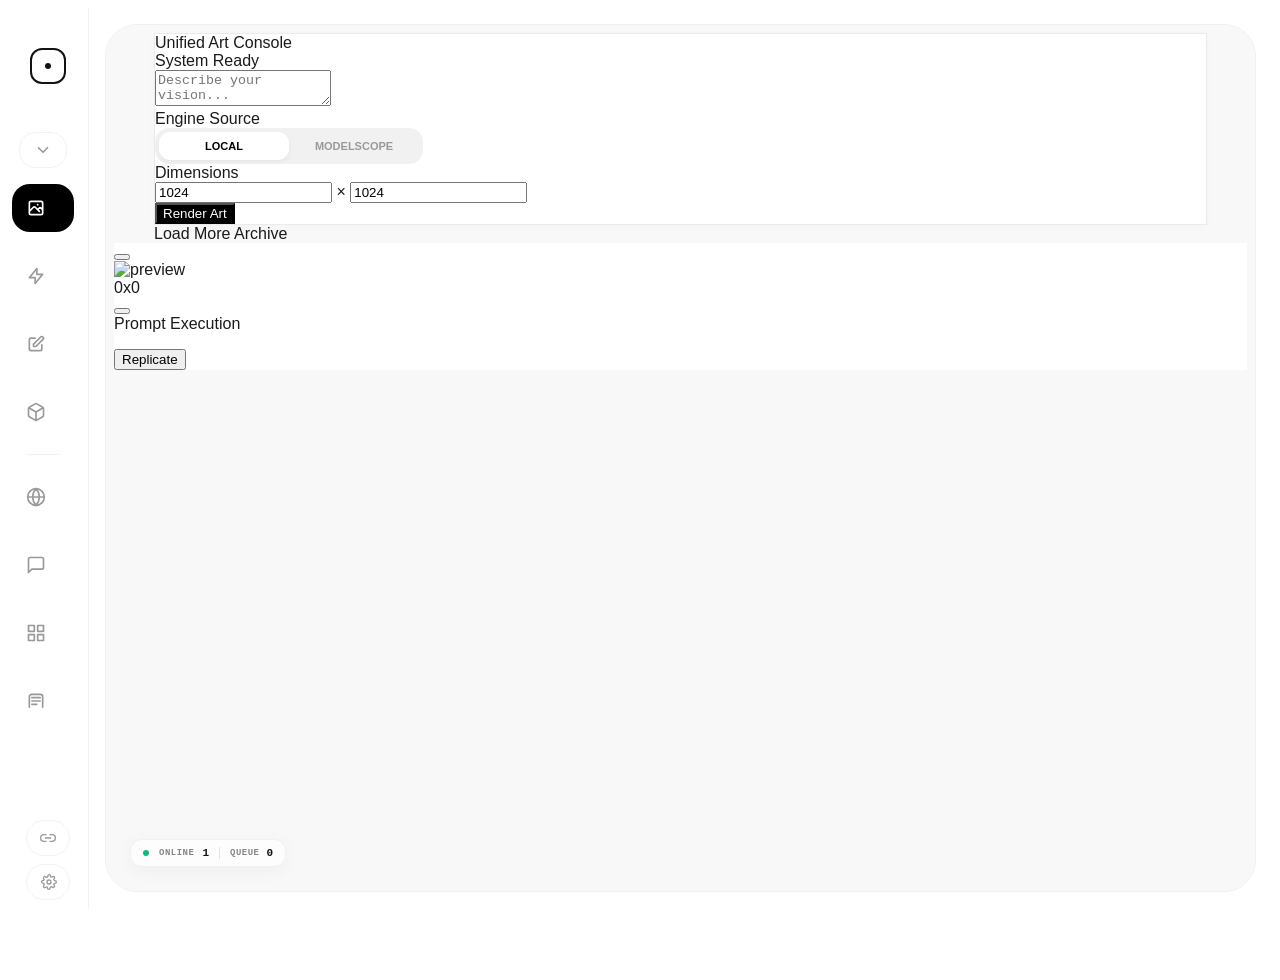
==== commit 8e052d55: "feat: establish local-only deployment and improve mobile experience" ====
--- a/static/index.html
+++ b/static/index.html
@@ -1,9 +1,9 @@
 <!DOCTYPE html>
-<html lang="zh-CN">
+<html data-mobile-page="index" lang="zh-CN">
 
 <head>
     <meta charset="UTF-8">
-    <meta name="viewport" content="width=device-width, initial-scale=1.0">
+    <meta name="viewport" content="width=device-width, initial-scale=1.0, viewport-fit=cover, interactive-widget=resizes-content">
     <link rel="icon" href="/static/images/logo.png" type="image/png">
     <title>AI Studio</title>
     <style>
@@ -54,6 +54,8 @@
             --text: #121212;
             --muted: #999;
             --nav-hover-bg: #fafafa;
+            --nav-active-bg: #e9edf5;
+            --nav-active-border: #cbd5e1;
             --monitor-bg: rgba(255, 255, 255, 0.7);
             --monitor-border: rgba(0, 0, 0, 0.05);
             --monitor-shadow: rgba(0, 0, 0, 0.04);
@@ -74,6 +76,8 @@
             --text: #e5e9f0;
             --muted: #8f9aab;
             --nav-hover-bg: #171d29;
+            --nav-active-bg: #273449;
+            --nav-active-border: #526784;
             --monitor-bg: rgba(23, 29, 41, 0.82);
             --monitor-border: rgba(255, 255, 255, 0.08);
             --monitor-shadow: rgba(0, 0, 0, 0.3);
@@ -1717,6 +1721,8 @@
             }
         }
     </style>
+    <link rel="stylesheet" href="/static/css/mobile.css">
+    <script src="/static/js/mobile.js" defer></script>
 </head>
 
 <body>
@@ -1835,7 +1841,7 @@
                             <line x1="4.22" y1="19.78" x2="5.64" y2="18.36"></line>
                             <line x1="18.36" y1="5.64" x2="19.78" y2="4.22"></line>
                         </svg>
-                        <span class="side-pill-text" data-i18n="common.darkMode">黑夜模式</span>
+                        <span class="side-pill-text" id="theme-toggle-text" data-i18n="common.darkMode">黑夜模式</span>
                     </button>
                     <button class="side-pill" onclick="toggleLanguage()" id="lang-toggle-btn" type="button" title="Language">
                         <svg fill="none" stroke="currentColor" viewBox="0 0 24 24" stroke-width="2" stroke-linecap="round" stroke-linejoin="round">
@@ -1857,52 +1863,9 @@
                         <span class="side-pill-text" data-i18n="common.comfyuiSettings">工作流设置</span>
                     </button>
                 </div>
-                <button id="github-entry-btn" class="side-pill" onclick="openProjectPage()" type="button" title="GitHub">
-                    <svg fill="currentColor" stroke="none" viewBox="0 0 24 24" aria-hidden="true">
-                        <path d="M12 .5a12 12 0 0 0-3.79 23.39c.6.11.82-.26.82-.58v-2.05c-3.34.73-4.04-1.42-4.04-1.42-.55-1.39-1.34-1.76-1.34-1.76-1.09-.75.08-.74.08-.74 1.21.09 1.85 1.25 1.85 1.25 1.07 1.83 2.81 1.3 3.5.99.11-.78.42-1.3.76-1.6-2.67-.3-5.47-1.33-5.47-5.93 0-1.31.47-2.38 1.24-3.22-.12-.3-.54-1.53.12-3.18 0 0 1.01-.32 3.3 1.23a11.45 11.45 0 0 1 6.01 0c2.29-1.55 3.3-1.23 3.3-1.23.66 1.65.24 2.88.12 3.18.77.84 1.24 1.91 1.24 3.22 0 4.61-2.81 5.63-5.49 5.93.43.37.81 1.1.81 2.22v3.29c0 .32.22.69.83.57A12 12 0 0 0 12 .5Z"></path>
-                    </svg>
-                    <span class="side-pill-text" data-i18n="common.project">项目主页</span>
-                </button>
-                <button id="update-now-btn" class="update-now-btn" onclick="runProjectUpdate()" type="button" title="一键更新">
-                    <svg fill="none" stroke="currentColor" viewBox="0 0 24 24" stroke-width="2.2" stroke-linecap="round" stroke-linejoin="round" aria-hidden="true">
-                        <path d="M21 12a9 9 0 1 1-2.64-6.36"></path>
-                        <path d="M21 3v6h-6"></path>
-                    </svg>
-                    <span id="update-now-text" class="update-now-text" data-i18n="update.oneClick">一键更新</span>
-                </button>
-                <div id="project-version-badge" class="project-version-badge" title="点击检测更新" role="button" tabindex="0" onclick="checkForUpdates(true)" onkeydown="if(event.key==='Enter'||event.key===' '){event.preventDefault();checkForUpdates(true);}">v-</div>
+                <div class="project-version-badge">本地版</div>
             </div>
 
-            <div class="author-box">
-                <span class="dx-letter letter-d">D</span>
-                <span class="dx-letter letter-x">X</span>
-
-                <div class="author-content-wrap">
-                    <div class="author-name-lite">wuli大雄</div>
-                    <div class="social-row-lite">
-                        <a href="https://space.bilibili.com/78652351" target="_blank" class="social-icon-lite">
-                            <svg class="w-4 h-4" fill="currentColor" viewBox="0 0 24 24">
-                                <path d="M17.813 4.653h-.854L15.66 3.053a1.147 1.147 0 00-1.63 0l-1.3 1.6h-1.46L9.97 3.053a1.147 1.147 0 00-1.63 0L7.043 4.653h-.854a3.946 3.946 0 00-3.93 3.934v8.117a3.946 3.946 0 003.93 3.934h11.624a3.946 3.946 0 003.93-3.934V8.587a3.946 3.946 0 00-3.93-3.934zM7.152 13.9a1.465 1.465 0 111.47-1.462 1.465 1.465 0 01-1.47 1.462zm7.696 0a1.465 1.465 0 111.47-1.462 1.465 1.465 0 01-1.47 1.462z" />
-                            </svg>
-                        </a>
-                        <a href="https://www.xiaohongshu.com/user/profile/6433c34c000000001a023538" target="_blank" class="social-icon-lite">
-                            <svg class="w-4 h-4" fill="currentColor" viewBox="0 0 24 24">
-                                <path d="M12 2C6.48 2 2 6.48 2 12s4.48 10 10 10 10-4.48 10-10S17.52 2 12 2zm-1 14.5v-9l6 4.5-6 4.5z" />
-                            </svg>
-                        </a>
-                        <a href="https://www.youtube.com/@%E5%A4%A7%E9%9B%84dx" target="_blank" class="social-icon-lite">
-                            <svg class="w-4 h-4" fill="currentColor" viewBox="0 0 24 24">
-                                <path d="M23.498 6.186a3.016 3.016 0 00-2.122-2.136C19.505 3.545 12 3.545 12 3.545s-7.505 0-9.377.505A3.017 3.017 0 00.502 6.186C0 8.07 0 12 0 12s0 3.93.502 5.814a3.016 3.016 0 002.122 2.136c1.871.505 9.376.505 9.376.505s7.505 0 9.377-.505a3.015 3.015 0 002.122-2.136C24 15.93 24 12 24 12s0-3.93-.502-5.814zM9.545 15.568V8.432L15.818 12l-6.273 3.568z" />
-                            </svg>
-                        </a>
-                        <a href="https://x.com/dx8152?s=21" target="_blank" class="social-icon-lite">
-                            <svg class="w-4 h-4" fill="currentColor" viewBox="0 0 24 24">
-                                <path d="M18.244 2.25h3.308l-7.227 8.26 8.502 11.24H16.17l-5.214-6.817L4.99 21.75H1.68l7.73-8.835L1.254 2.25H8.08l4.713 6.231zm-1.161 17.52h1.833L7.084 4.126H5.117z" />
-                            </svg>
-                        </a>
-                    </div>
-                </div>
-            </div>
         </aside>
         <script>
             /* 在侧栏 DOM 解析完后立即把 active 类移到当前页对应的入口，避免首屏先在文生图上闪一下 */
@@ -1948,92 +1911,6 @@
         </main>
     </div>
 
-    <div id="project-update-modal" class="studio-modal" hidden role="dialog" aria-modal="true" aria-labelledby="project-update-title">
-        <div class="studio-modal-panel">
-            <div class="studio-modal-head">
-                <div>
-                    <div class="studio-modal-kicker" data-i18n="update.available">发现更新</div>
-                    <h2 id="project-update-title" class="studio-modal-title">一键更新</h2>
-                </div>
-                <button class="studio-modal-close" type="button" onclick="closeProjectUpdateModal()" title="关闭" aria-label="关闭">
-                    <svg fill="none" stroke="currentColor" viewBox="0 0 24 24" stroke-width="2.2" stroke-linecap="round" stroke-linejoin="round" aria-hidden="true">
-                        <line x1="18" y1="6" x2="6" y2="18"></line>
-                        <line x1="6" y1="6" x2="18" y2="18"></line>
-                    </svg>
-                </button>
-            </div>
-            <div class="studio-modal-body">
-                <p id="project-update-copy" class="studio-modal-copy"></p>
-                <div id="project-update-notes" class="update-notes-box" hidden>
-                    <div class="update-notes-head">
-                        <strong id="project-update-notes-title">本次更新内容</strong>
-                        <span id="project-update-notes-version" class="update-notes-version"></span>
-                    </div>
-                    <ol id="project-update-notes-list" class="update-notes-list"></ol>
-                    <p id="project-update-notes-empty" class="update-notes-empty" hidden>暂未获取到更新说明。</p>
-                </div>
-                <div id="update-source-list" class="update-source-list">
-                    <button id="update-source-github" class="update-source-card" type="button" data-update-source="github" onclick="setUpdateSource('github')">
-                        <div class="update-source-head">
-                            <div class="update-source-title">
-                                <strong>GitHub 下载源</strong>
-                                <span>GitHub API / raw 文件 / GitHub 网页，Google 仅作外网参考。</span>
-                            </div>
-                            <div class="update-source-head-right">
-                                <span class="update-source-check" aria-hidden="true">
-                                    <svg viewBox="0 0 24 24" fill="none" stroke="currentColor" stroke-width="3" stroke-linecap="round" stroke-linejoin="round"><polyline points="20 6 9 17 4 12"></polyline></svg>
-                                </span>
-                                <span class="update-source-badge">待测试</span>
-                            </div>
-                        </div>
-                        <div class="connectivity-list" data-connectivity-source="github"></div>
-                    </button>
-                    <button id="update-source-modelscope" class="update-source-card" type="button" data-update-source="modelscope" onclick="setUpdateSource('modelscope')">
-                        <div class="update-source-head">
-                            <div class="update-source-title">
-                                <strong>ModelScope 下载源</strong>
-                                <span>ModelScope 空间与版本文件，适合国内网络。</span>
-                            </div>
-                            <div class="update-source-head-right">
-                                <span class="update-source-check" aria-hidden="true">
-                                    <svg viewBox="0 0 24 24" fill="none" stroke="currentColor" stroke-width="3" stroke-linecap="round" stroke-linejoin="round"><polyline points="20 6 9 17 4 12"></polyline></svg>
-                                </span>
-                                <span class="update-source-badge">待测试</span>
-                            </div>
-                        </div>
-                        <div class="connectivity-list" data-connectivity-source="modelscope"></div>
-                    </button>
-                </div>
-                <div id="project-update-summary" class="update-modal-summary warn">
-                    <span class="update-modal-dot" aria-hidden="true"></span>
-                    <div>
-                        <strong id="project-update-summary-title">建议先测试连通性</strong>
-                        <span id="project-update-summary-text"></span>
-                    </div>
-                </div>
-            </div>
-            <div class="studio-modal-actions">
-                <button id="connectivity-test-btn" class="studio-modal-btn" type="button" onclick="runUpdateConnectivityTest()">
-                    <svg fill="none" stroke="currentColor" viewBox="0 0 24 24" stroke-width="2.2" stroke-linecap="round" stroke-linejoin="round" aria-hidden="true">
-                        <path d="M21 12a9 9 0 1 1-2.64-6.36"></path>
-                        <path d="M21 3v6h-6"></path>
-                    </svg>
-                    <span id="connectivity-test-text">测试连通性</span>
-                </button>
-                <button class="studio-modal-btn" type="button" onclick="closeProjectUpdateModal()">
-                    <span id="project-update-cancel-text">取消</span>
-                </button>
-                <button id="project-update-confirm-btn" class="studio-modal-btn primary" type="button" onclick="confirmProjectUpdate()">
-                    <svg fill="none" stroke="currentColor" viewBox="0 0 24 24" stroke-width="2.2" stroke-linecap="round" stroke-linejoin="round" aria-hidden="true">
-                        <path d="M21 12a9 9 0 1 1-2.64-6.36"></path>
-                        <path d="M21 3v6h-6"></path>
-                    </svg>
-                    <span id="project-update-confirm-text">开始更新</span>
-                </button>
-            </div>
-        </div>
-    </div>
-
     <script>
         function generateUUID() {
             if (typeof crypto !== 'undefined' && crypto.randomUUID) {
@@ -2053,14 +1930,6 @@
         const DEFAULT_PAGE_ID = 'zimage';
         const PAGE_IDS = ['zimage','enhance','klein','angle','online','gpt-chat','canvas','asset-manager','api-settings','comfyui-settings'];
         const LOCAL_PAGE_IDS = ['zimage','enhance','klein','angle'];
-        const PROJECT_URL = 'https://github.com/hero8152/Infinite-Canvas';
-        let appInfo = { version:'', repo_url:PROJECT_URL, version_url:'https://raw.githubusercontent.com/hero8152/Infinite-Canvas/main/VERSION' };
-        let updateConnectivityResult = null;
-        let projectUpdateRunning = false;
-        let projectUpdateAbort = null;  // 当前更新请求的 AbortController，便于用户中途取消
-        let updateSource = localStorage.getItem('studio_update_source') || 'github';
-        let projectUpdateNotes = null;
-
         function setSidebarPinned(pinned, options = {}) {
             const sidebar = document.getElementById('studioSidebar');
             const logo = document.getElementById('sidebarLogoToggle');
@@ -2266,14 +2135,26 @@
         }
 
         function updateThemeIcon(theme) {
+            const btn = document.getElementById('theme-toggle-btn');
+            const text = document.getElementById('theme-toggle-text');
             const moon = document.getElementById('icon-moon');
             const sun = document.getElementById('icon-sun');
             if (theme === 'dark') {
                 moon.style.display = 'none';
                 sun.style.display = 'block';
+                if(text) {
+                    text.dataset.i18n = 'common.lightMode';
+                    text.textContent = window.StudioI18n ? StudioI18n.t('common.lightMode') : '白天模式';
+                }
+                if(btn) btn.title = window.StudioI18n ? StudioI18n.t('common.switchToLightMode') : '切换白天模式';
             } else {
                 moon.style.display = 'block';
                 sun.style.display = 'none';
+                if(text) {
+                    text.dataset.i18n = 'common.darkMode';
+                    text.textContent = window.StudioI18n ? StudioI18n.t('common.darkMode') : '黑夜模式';
+                }
+                if(btn) btn.title = window.StudioI18n ? StudioI18n.t('common.switchToDarkMode') : '切换夜间模式';
             }
         }
 
@@ -2285,10 +2166,9 @@
         function toggleLanguage() {
             if(!window.StudioI18n) return;
             window.StudioI18n.toggle();
+            updateThemeIcon(window.StudioTheme ? window.StudioTheme.get() : 'light');
             document.querySelectorAll('iframe').forEach(frame => syncLanguageToFrame(frame));
             updateProjectUpdateTitle();
-            refreshUpdateButtonText();
-            refreshProjectUpdateModalText();
         }
 
         function syncLanguageToFrame(frame) {
@@ -2315,9 +2195,11 @@
         window.addEventListener('DOMContentLoaded', () => {
             const theme = window.StudioTheme ? window.StudioTheme.get() : 'light';
             updateThemeIcon(theme);
-            if(window.StudioI18n) window.StudioI18n.apply();
+            if(window.StudioI18n) {
+                window.StudioI18n.apply();
+                updateThemeIcon(theme);
+            }
             broadcastLanguage();
-            checkForUpdates();
         });
 
         // sync theme when iframe loads
@@ -2328,695 +2210,6 @@
             });
         });
 
-        function openProjectPage() {
-            window.open(appInfo.repo_url || PROJECT_URL, '_blank', 'noopener');
-        }
-
-        function versionParts(value) {
-            return String(value || '').match(/\d+/g)?.map(Number) || [];
-        }
-
-        function compareVersions(a, b) {
-            const aa = versionParts(a);
-            const bb = versionParts(b);
-            const len = Math.max(aa.length, bb.length);
-            for(let i = 0; i < len; i++){
-                const diff = (aa[i] || 0) - (bb[i] || 0);
-                if(diff) return diff;
-            }
-            return String(a || '').trim() === String(b || '').trim() ? 0 : 1;
-        }
-
-        function compactVersion(value) {
-            const text = String(value || '').trim();
-            const parts = text.match(/\d+/g) || [];
-            if(parts.length >= 3) return `${parts[1]}.${parts[2]}`;
-            return text.replace(/^v/i, '') || '-';
-        }
-
-        function versionLabel(value, mode = 'full') {
-            const text = String(value || '').trim();
-            if(!text) return 'v-';
-            return mode === 'compact' ? `v${compactVersion(text)}` : `v${text.replace(/^v/i, '')}`;
-        }
-
-        function setProjectVersionBadge(version) {
-            const badge = document.getElementById('project-version-badge');
-            if(!badge) return;
-            const full = versionLabel(version);
-            badge.replaceChildren();
-            if(version) {
-                const compactSpan = document.createElement('span');
-                compactSpan.className = 'project-version-compact';
-                compactSpan.textContent = versionLabel(version, 'compact');
-                const fullSpan = document.createElement('span');
-                fullSpan.className = 'project-version-full';
-                fullSpan.textContent = full;
-                badge.append(compactSpan, fullSpan);
-            } else {
-                badge.textContent = 'v-';
-            }
-            badge.title = window.StudioI18n?.lang?.() === 'en'
-                ? `Current version: ${full} · click to check for updates`
-                : `当前版本：${full} · 点击检测更新`;
-        }
-
-        function refreshUpdateButtonText() {
-            const btn = document.getElementById('update-now-btn');
-            const text = document.getElementById('update-now-text');
-            if(!btn || !text || !btn.classList.contains('show')) return;
-            const remoteVersion = document.getElementById('github-entry-btn')?.dataset.remoteVersion || '';
-            const isEn = window.StudioI18n?.lang?.() === 'en';
-            text.removeAttribute('data-i18n');
-            if(remoteVersion) {
-                const prefix = isEn ? 'Update to' : '更新到';
-                text.replaceChildren();
-                const prefixSpan = document.createElement('span');
-                prefixSpan.className = 'update-action-prefix';
-                prefixSpan.textContent = `${prefix} `;
-                const compactSpan = document.createElement('span');
-                compactSpan.className = 'update-version-compact';
-                compactSpan.textContent = versionLabel(remoteVersion, 'compact');
-                const fullSpan = document.createElement('span');
-                fullSpan.className = 'update-version-full';
-                fullSpan.textContent = versionLabel(remoteVersion);
-                text.append(prefixSpan, compactSpan, fullSpan);
-                btn.setAttribute('aria-label', `${prefix} ${versionLabel(remoteVersion)}`);
-            } else {
-                text.textContent = isEn ? 'Update' : '一键更新';
-                btn.setAttribute('aria-label', text.textContent);
-            }
-        }
-
-        function updateProjectUpdateTitle() {
-            const gitBtn = document.getElementById('github-entry-btn');
-            setProjectVersionBadge(appInfo.version || gitBtn?.dataset.localVersion || '');
-            if(!gitBtn?.classList.contains('update-available')) return;
-            const remoteVersion = gitBtn.dataset.remoteVersion || '';
-            const isEn = window.StudioI18n?.lang?.() === 'en';
-            gitBtn.title = isEn
-                ? `Current ${versionLabel(gitBtn.dataset.localVersion || appInfo.version)} · latest ${versionLabel(remoteVersion)}`
-                : `当前 ${versionLabel(gitBtn.dataset.localVersion || appInfo.version)} · 最新 ${versionLabel(remoteVersion)}`;
-            const updateBtn = document.getElementById('update-now-btn');
-            if(updateBtn) updateBtn.title = remoteVersion
-                ? (isEn ? `Update to ${versionLabel(remoteVersion)}` : `更新到 ${versionLabel(remoteVersion)}`)
-                : (isEn ? 'Update main.py and static files from GitHub' : '从 GitHub 更新 main.py 和 static 文件');
-            refreshUpdateButtonText();
-        }
-
-        function showUpdateNotice(localVersion, remoteVersion) {
-            const gitBtn = document.getElementById('github-entry-btn');
-            if(!gitBtn) return;
-            gitBtn.classList.add('update-available');
-            gitBtn.dataset.localVersion = localVersion || '';
-            gitBtn.dataset.remoteVersion = remoteVersion || '';
-            document.getElementById('update-now-btn')?.classList.add('show');
-            updateProjectUpdateTitle();
-        }
-
-        function setProjectUpdateNotes(notes) {
-            projectUpdateNotes = notes && typeof notes === 'object' ? notes : null;
-            renderProjectUpdateNotes();
-        }
-
-        function renderProjectUpdateNotes() {
-            const box = document.getElementById('project-update-notes');
-            if(!box) return;
-            const titleEl = document.getElementById('project-update-notes-title');
-            const versionEl = document.getElementById('project-update-notes-version');
-            const list = document.getElementById('project-update-notes-list');
-            const empty = document.getElementById('project-update-notes-empty');
-            const isEn = window.StudioI18n?.lang?.() === 'en';
-            const notes = projectUpdateNotes || {};
-            const items = Array.isArray(notes.items) ? notes.items.filter(Boolean) : [];
-            if(titleEl) titleEl.textContent = isEn ? 'What changed' : '本次更新内容';
-            if(versionEl) versionEl.textContent = notes.version ? versionLabel(notes.version) : '';
-            if(list) {
-                list.replaceChildren();
-                items.slice(0, 8).forEach(item => {
-                    const text = typeof item === 'string' ? item : item.text;
-                    if(!text) return;
-                    const li = document.createElement('li');
-                    li.textContent = String(text);
-                    list.append(li);
-                });
-            }
-            const hasItems = !!(list && list.children.length);
-            if(empty) {
-                empty.hidden = hasItems;
-                empty.textContent = isEn ? 'No update notes were found for this version.' : '暂未获取到这个版本的更新说明。';
-            }
-            box.hidden = !(notes.version || hasItems);
-        }
-
-        function describeNetworkError(err, isEn){
-            const msg = String(err?.message || err || '');
-            const isNetwork = (err instanceof TypeError) || /Failed to fetch|NetworkError|ERR_|timed? ?out|超时|无法连接|GitHub|HTTP 4|HTTP 5/i.test(msg);
-            if(isNetwork){
-                return isEn
-                    ? 'Cannot reach the selected update source. Check your network, proxy, or DNS, then try again.'
-                    : '无法连接当前选择的更新源。请检查网络、代理或 DNS 后重试。';
-            }
-            return msg || (isEn ? 'Update failed' : '更新失败');
-        }
-
-        function updateUiText(zh, en) {
-            return window.StudioI18n?.lang?.() === 'en' ? en : zh;
-        }
-
-        function updateSourceLabel(source = updateSource) {
-            return source === 'modelscope' ? 'ModelScope' : 'GitHub';
-        }
-
-        function setUpdateSource(source) {
-            updateSource = source === 'modelscope' ? 'modelscope' : 'github';
-            localStorage.setItem('studio_update_source', updateSource);
-            refreshProjectUpdateModalText();
-        }
-
-        function sourceConnectivityStats(source, results = []) {
-            const sourceItems = (results || []).filter(item => item.source === source);
-            const required = sourceItems.filter(item => item.required);
-            const okRequired = required.length ? required.every(item => item.ok) : false;
-            const okItems = sourceItems.filter(item => item.ok);
-            const avg = okItems.length
-                ? Math.round(okItems.reduce((sum, item) => sum + Number(item.elapsed_ms || 0), 0) / okItems.length)
-                : 999999;
-            return {source, ok:okRequired, avg, okItems:okItems.length, total:sourceItems.length};
-        }
-
-        function bestUpdateSourceFromConnectivity(data) {
-            const results = data?.results || [];
-            const github = sourceConnectivityStats('github', results);
-            const ms = sourceConnectivityStats('modelscope', results);
-            if(github.ok && ms.ok) return ms.avg < github.avg ? 'modelscope' : 'github';
-            if(ms.ok) return 'modelscope';
-            if(github.ok) return 'github';
-            return updateSource;
-        }
-
-        function updateTargetLabel(name) {
-            const labels = {
-                'GitHub 更新列表': ['GitHub 更新列表', 'GitHub update API'],
-                'GitHub 版本文件': ['GitHub 版本文件', 'GitHub version file'],
-                'GitHub 主页': ['GitHub 主页', 'GitHub home page'],
-                'ModelScope 更新列表': ['ModelScope 更新列表', 'ModelScope update list'],
-                'ModelScope 版本文件': ['ModelScope 版本文件', 'ModelScope version file'],
-                'ModelScope 空间页面': ['ModelScope 空间页面', 'ModelScope space page'],
-                'ModelScope 主页': ['ModelScope 主页', 'ModelScope home page'],
-                'Google 连通性': ['Google 连通性', 'Google connectivity'],
-            };
-            const item = labels[name] || [name, name];
-            return window.StudioI18n?.lang?.() === 'en' ? item[1] : item[0];
-        }
-
-        function updateStatusLabel(item) {
-            if(item.pending) return updateUiText('检测中...', 'Testing...');
-            if(item.ok) return `${updateUiText('正常', 'OK')} · ${item.elapsed_ms || 0}ms`;
-            if(item.timed_out) return updateUiText('失败 · 超时', 'Failed · timeout');
-            if(item.status) return `HTTP ${item.status}`;
-            return updateUiText('失败', 'Failed');
-        }
-
-        function setUpdateSummary(kind, title, text) {
-            const box = document.getElementById('project-update-summary');
-            const titleEl = document.getElementById('project-update-summary-title');
-            const textEl = document.getElementById('project-update-summary-text');
-            if(box) {
-                box.classList.remove('ok', 'warn', 'fail');
-                box.classList.add(kind || 'warn');
-            }
-            if(titleEl) titleEl.textContent = title;
-            if(textEl) textEl.textContent = text;
-        }
-
-        function updateConnectivityTargets() {
-            const sources = appInfo.sources || {};
-            const github = sources.github || {};
-            const ms = sources.modelscope || {};
-            return [
-                { name:'GitHub 更新列表', url:github.tree_url || appInfo.tree_url || 'https://api.github.com/repos/hero8152/Infinite-Canvas/git/trees/main?recursive=1', source:'github', required:true },
-                { name:'GitHub 版本文件', url:github.version_url || appInfo.version_url || 'https://raw.githubusercontent.com/hero8152/Infinite-Canvas/main/VERSION', source:'github', required:true },
-                { name:'GitHub 主页', url:'https://github.com/', source:'github' },
-                { name:'ModelScope 版本文件', url:ms.version_url || 'https://www.modelscope.cn/api/v1/studio/Daniel8152/Infinite-Canvas/repo?Revision=master&FilePath=VERSION', source:'modelscope', required:true },
-                { name:'ModelScope 空间页面', url:ms.repo_url || 'https://modelscope.cn/studios/Daniel8152/Infinite-Canvas', source:'modelscope' },
-                { name:'ModelScope 主页', url:'https://modelscope.cn/', source:'modelscope' },
-                { name:'Google 连通性', url:'https://www.google.com/generate_204', source:'reference' },
-            ];
-        }
-
-        function renderConnectivityList(results = []) {
-            const allItems = results.length ? results : updateConnectivityTargets().map(item => ({...item, pending:false, untouched:true}));
-            const renderInto = (list, source) => {
-                if(!list) return;
-                list.replaceChildren();
-                const items = allItems.filter(item => item.source === source || (source === 'github' && item.source === 'reference'));
-                items.forEach(item => {
-                const row = document.createElement('div');
-                row.className = `connectivity-row ${item.pending ? 'pending' : item.untouched ? '' : item.ok ? 'ok' : 'fail'}`;
-                const indicator = document.createElement('span');
-                indicator.className = 'connectivity-indicator';
-                const meta = document.createElement('div');
-                const name = document.createElement('div');
-                name.className = 'connectivity-name';
-                name.textContent = updateTargetLabel(item.name);
-                const url = document.createElement('div');
-                url.className = 'connectivity-url';
-                url.textContent = item.url || '';
-                meta.append(name, url);
-                const status = document.createElement('div');
-                status.className = 'connectivity-status';
-                status.textContent = item.untouched ? updateUiText('待测试', 'Not tested') : updateStatusLabel(item);
-                row.append(indicator, meta, status);
-                if(item.error && !item.timed_out) {
-                    const error = document.createElement('div');
-                    error.className = 'connectivity-error';
-                    error.textContent = String(item.error).slice(0, 220);
-                    row.append(error);
-                }
-                list.append(row);
-            });
-            };
-            renderInto(document.querySelector('[data-connectivity-source="github"]'), 'github');
-            renderInto(document.querySelector('[data-connectivity-source="modelscope"]'), 'modelscope');
-        }
-
-        function refreshProjectUpdateModalText() {
-            const gitBtn = document.getElementById('github-entry-btn');
-            const remoteVersion = gitBtn?.dataset.remoteVersion || '';
-            const localVersion = gitBtn?.dataset.localVersion || appInfo.version || '';
-            const sourceName = updateSourceLabel();
-            const title = remoteVersion
-                ? updateUiText(`更新到 ${versionLabel(remoteVersion)}`, `Update to ${versionLabel(remoteVersion)}`)
-                : updateUiText('一键更新', 'One-click update');
-            const titleEl = document.getElementById('project-update-title');
-            const copyEl = document.getElementById('project-update-copy');
-            const testText = document.getElementById('connectivity-test-text');
-            const cancelText = document.getElementById('project-update-cancel-text');
-            const confirmText = document.getElementById('project-update-confirm-text');
-            const closeBtn = document.querySelector('#project-update-modal .studio-modal-close');
-            if(titleEl) titleEl.textContent = title;
-            renderProjectUpdateNotes();
-            document.querySelectorAll('[data-update-source]').forEach(card => {
-                const source = card.dataset.updateSource || 'github';
-                const active = source === updateSource;
-                card.classList.toggle('active', active);
-                card.setAttribute('aria-pressed', active ? 'true' : 'false');
-                const badge = card.querySelector('.update-source-badge');
-                if(badge) {
-                    if(!updateConnectivityResult) {
-                        setSourceBadge(badge, '', updateUiText('待测试', 'Not tested'));
-                    } else {
-                        const stats = sourceConnectivityStats(source, updateConnectivityResult.results || []);
-                        setSourceBadge(badge, stats.ok ? 'ok' : 'bad',
-                            stats.ok ? updateUiText('可用', 'Available') : updateUiText('不可用', 'Unavailable'));
-                    }
-                }
-            });
-            if(copyEl) copyEl.textContent = updateUiText(
-                `将从 ${sourceName} 更新 main.py、VERSION 和 static 文件。更新前会自动备份，更新完成后后端会自动重启。当前 ${versionLabel(localVersion)}，最新 ${versionLabel(remoteVersion || localVersion)}。`,
-                `This updates main.py, VERSION, and static files from ${sourceName}. A backup is created first, then the backend restarts automatically. Current ${versionLabel(localVersion)}, latest ${versionLabel(remoteVersion || localVersion)}.`
-            );
-            if(testText) testText.textContent = updateConnectivityResult ? updateUiText('重新测试', 'Retest') : updateUiText('测试连通性', 'Test connectivity');
-            if(cancelText) cancelText.textContent = updateUiText('取消', 'Cancel');
-            if(confirmText && !projectUpdateRunning) confirmText.textContent = updateUiText('开始更新', 'Start update');
-            if(closeBtn) {
-                closeBtn.title = updateUiText('关闭', 'Close');
-                closeBtn.setAttribute('aria-label', closeBtn.title);
-            }
-            if(!updateConnectivityResult) {
-                setUpdateSummary(
-                    'warn',
-                    updateUiText('建议先测试连通性', 'Connectivity test recommended'),
-                    updateUiText(
-                        '测试会同时测速 GitHub 和 ModelScope。你可以根据结果切换下载源。',
-                        'The test checks both GitHub and ModelScope. Choose the faster reachable source before updating.'
-                    )
-                );
-            } else if(updateConnectivityResult.backend_missing) {
-                setUpdateSummary(
-                    'fail',
-                    updateUiText('需要重启后端', 'Backend restart required'),
-                    updateUiText(
-                        '当前页面已经更新，但后端仍是旧版本，所以找不到连通性测试接口。请重启服务后再试。',
-                        'The page is updated, but the backend is still the old version and cannot find the connectivity-test API. Restart the service and try again.'
-                    )
-                );
-            } else if((updateConnectivityResult.sources || {})[updateSource]?.ok || (updateSource === 'github' && updateConnectivityResult.ok)) {
-                const google = (updateConnectivityResult.results || []).find(item => item.name === 'Google 连通性');
-                const sourceResults = (updateConnectivityResult.results || []).filter(item => item.source === updateSource);
-                const fastest = sourceResults.filter(item => item.ok).sort((a, b) => (a.elapsed_ms || 999999) - (b.elapsed_ms || 999999))[0];
-                setUpdateSummary(
-                    google?.ok ? 'ok' : 'warn',
-                    updateUiText(`${sourceName} 下载源可用`, `${sourceName} source reachable`),
-                    fastest
-                        ? updateUiText(`${sourceName} 可访问，最快节点约 ${fastest.elapsed_ms || 0}ms，可以开始更新。`, `${sourceName} is reachable; fastest endpoint is about ${fastest.elapsed_ms || 0}ms.`)
-                        : updateUiText(`${sourceName} 更新节点可用，可以开始更新。`, `${sourceName} update endpoints are reachable.`)
-                );
-            } else {
-                setUpdateSummary(
-                    'fail',
-                    updateUiText(`${sourceName} 下载源不可用`, `${sourceName} source unreachable`),
-                    updateUiText(
-                        `当前网络无法访问 ${sourceName} 必需节点。请切换下载源，或检查代理、DNS 后重试。`,
-                        `This network cannot reach required ${sourceName} endpoints. Switch source, or check proxy/DNS and try again.`
-                    )
-                );
-            }
-            renderConnectivityList(updateConnectivityResult?.results || []);
-        }
-
-        function openProjectUpdateModal() {
-            const modal = document.getElementById('project-update-modal');
-            if(!modal) return;
-            updateConnectivityResult = null;
-            refreshProjectUpdateModalText();
-            modal.hidden = false;
-            document.getElementById('connectivity-test-btn')?.focus?.();
-        }
-
-        function closeProjectUpdateModal() {
-            // 更新进行中允许关闭：中止在途请求并恢复 UI，避免「卡在更新中、无法关闭」
-            if(projectUpdateRunning) {
-                try { projectUpdateAbort?.abort(); } catch(e) {}
-            }
-            const modal = document.getElementById('project-update-modal');
-            if(modal) modal.hidden = true;
-        }
-
-        document.getElementById('project-update-modal')?.addEventListener('click', event => {
-            if(event.target?.id === 'project-update-modal') closeProjectUpdateModal();
-        });
-
-        window.addEventListener('keydown', event => {
-            if(event.key === 'Escape') closeProjectUpdateModal();
-        });
-
-        async function runProjectUpdate() {
-            openProjectUpdateModal();
-        }
-
-        function computeConnectivitySources(results) {
-            const out = {};
-            for(const source of ['github', 'modelscope']) {
-                const reqAll = (results || []).filter(it => it.source === source && it.required);
-                out[source] = {
-                    ok: reqAll.length > 0 && reqAll.every(it => it.ok),
-                    required: reqAll.map(it => it.name),
-                };
-            }
-            return out;
-        }
-
-        function setSourceBadge(badge, state, text) {
-            if(!badge) return;
-            badge.classList.remove('ok', 'bad');
-            if(state) badge.classList.add(state);
-            badge.textContent = text;
-        }
-
-        function renderSourceBadgesLive(results) {
-            document.querySelectorAll('[data-update-source]').forEach(card => {
-                const source = card.dataset.updateSource || 'github';
-                const badge = card.querySelector('.update-source-badge');
-                if(!badge) return;
-                const items = (results || []).filter(it => it.source === source);
-                if(!items.length) return;
-                const done = items.filter(it => !it.pending && !it.untouched);
-                if(done.length < items.length) {
-                    setSourceBadge(badge, '', updateUiText(`检测中 ${done.length}/${items.length}`, `${done.length}/${items.length}`));
-                    return;
-                }
-                const stats = sourceConnectivityStats(source, results);
-                setSourceBadge(badge, stats.ok ? 'ok' : 'bad',
-                    stats.ok ? updateUiText('可用', 'Available') : updateUiText('不可用', 'Unavailable'));
-            });
-        }
-
-        let connectivityTesting = false;
-        async function runUpdateConnectivityTest() {
-            if(connectivityTesting) return; // 防止重复点击导致状态错乱
-            const isEn = window.StudioI18n?.lang?.() === 'en';
-            const btn = document.getElementById('connectivity-test-btn');
-            const text = document.getElementById('connectivity-test-text');
-            connectivityTesting = true;
-            if(btn) btn.disabled = true;
-            if(text) text.textContent = isEn ? 'Testing...' : '检测中...';
-            updateConnectivityResult = null;
-
-            const targets = updateConnectivityTargets();
-            // 实时状态数组：先全部置为「检测中」，每条探测完成立即刷新对应行
-            const live = targets.map(item => ({...item, pending:true, untouched:false}));
-            let backendMissing = false;
-            const applyResult = (name, patch) => {
-                const i = live.findIndex(x => x.name === name);
-                if(i < 0) return;
-                live[i] = {...live[i], pending:false, untouched:false, ...patch};
-                renderConnectivityList(live);
-                renderSourceBadgesLive(live);
-            };
-
-            const probeOne = async (t) => {
-                // 客户端兜底超时：5s 探测 + 1s 网络余量，超时即报「超时」，不会永远卡在「检测中」
-                const ac = new AbortController();
-                const killer = setTimeout(() => ac.abort(), 6000);
-                try {
-                    const res = await fetch(`/api/update-connectivity/probe?name=${encodeURIComponent(t.name)}`, { cache:'no-store', signal:ac.signal });
-                    const data = await res.json().catch(() => ({}));
-                    // 旧后端没有单条探测接口 → 404 Not Found，标记后回退到整体接口
-                    if(res.status === 404 && (data.detail === 'Not Found' || data.detail === undefined)) {
-                        backendMissing = true;
-                        return;
-                    }
-                    if(res.ok) {
-                        applyResult(t.name, { ok:!!data.ok, status:data.status || 0, elapsed_ms:data.elapsed_ms || 0, error:data.error || '', timed_out:!!data.timed_out });
-                    } else {
-                        applyResult(t.name, { ok:false, error:data.detail || (isEn ? 'Failed' : '失败') });
-                    }
-                } catch(e) {
-                    if(e && e.name === 'AbortError') {
-                        applyResult(t.name, { ok:false, timed_out:true, error:isEn ? 'Timed out (over 5s)' : '连接超时（超过 5s）' });
-                    } else {
-                        applyResult(t.name, { ok:false, error:describeNetworkError(e, isEn) });
-                    }
-                } finally {
-                    clearTimeout(killer);
-                }
-            };
-
-            try {
-                setUpdateSummary('warn', isEn ? 'Testing connectivity' : '正在测试连通性', isEn ? 'Probing each endpoint — results stream in live.' : '正在逐条检测各节点，结果实时显示。');
-                renderConnectivityList(live);
-                renderSourceBadgesLive(live);
-                await Promise.all(targets.map(probeOne));
-
-                if(backendMissing) {
-                    // 兜底：尝试旧的整体接口
-                    try {
-                        const res = await fetch('/api/update-connectivity', { cache:'no-store' });
-                        const data = await res.json().catch(() => ({}));
-                        if(res.ok && Array.isArray(data.results)) {
-                            updateConnectivityResult = data;
-                            setUpdateSource(bestUpdateSourceFromConnectivity(data));
-                            return;
-                        }
-                    } catch(e) {}
-                    const message = isEn
-                        ? 'The backend has not loaded the new connectivity-test API yet. Restart the backend service, then test again.'
-                        : '后端还没有加载新的连通性测试接口。请重启服务后再测试。';
-                    updateConnectivityResult = {
-                        ok:false,
-                        backend_missing:true,
-                        results:targets.map(item => ({...item, ok:false, elapsed_ms:0, error:message })),
-                    };
-                    return;
-                }
-
-                const results = live.map(({pending, untouched, ...rest}) => rest);
-                const sources = computeConnectivitySources(results);
-                updateConnectivityResult = { results, sources, ok:sources.github.ok };
-                setUpdateSource(bestUpdateSourceFromConnectivity(updateConnectivityResult));
-            } finally {
-                connectivityTesting = false;
-                if(btn) btn.disabled = false;
-                refreshProjectUpdateModalText();
-            }
-        }
-
-        async function confirmProjectUpdate() {
-            const isEn = window.StudioI18n?.lang?.() === 'en';
-            const btn = document.getElementById('update-now-btn');
-            const text = document.getElementById('update-now-text');
-            const confirmBtn = document.getElementById('project-update-confirm-btn');
-            const confirmText = document.getElementById('project-update-confirm-text');
-            const testBtn = document.getElementById('connectivity-test-btn');
-            const oldText = text?.textContent || '';
-            projectUpdateRunning = true;
-            if(btn) btn.disabled = true;
-            if(confirmBtn) confirmBtn.disabled = true;
-            if(testBtn) testBtn.disabled = true;
-            if(text) text.textContent = isEn ? 'Updating...' : '更新中...';
-            if(confirmText) confirmText.textContent = isEn ? 'Updating...' : '更新中...';
-            const sourceName = updateSourceLabel();
-            setUpdateSummary('warn', isEn ? 'Updating' : '正在更新', isEn ? `Downloading files from ${sourceName} and creating a local backup.` : `正在从 ${sourceName} 下载文件，并创建本地备份。`);
-            // 客户端兜底超时：即使后端异常挂起，UI 也能恢复，不会永远停在「更新中」
-            const ac = new AbortController();
-            const killer = setTimeout(() => ac.abort(), 300000);
-            try {
-                const res = await fetch('/api/update-from-github', {
-                    method:'POST',
-                    headers:{'Content-Type':'application/json'},
-                    body:JSON.stringify({ auto_restart:true, restart_delay:3, source:updateSource, fallback:true }),
-                    signal:ac.signal
-                });
-                const data = await res.json().catch(() => ({}));
-                if(!res.ok) throw new Error(data.detail || (isEn ? 'Update failed' : '更新失败'));
-                if(data.update_notes) setProjectUpdateNotes(data.update_notes);
-                const restarting = data.restart_scheduled;
-                const usedLabel = data.source_label || (data.source === 'modelscope' ? 'ModelScope' : 'GitHub');
-                const fallbackNote = data.fallback_used
-                    ? (isEn
-                        ? ` (${sourceName} was unreachable, so it fell back to ${usedLabel})`
-                        : `（${sourceName} 不可用，已自动兜底切换到 ${usedLabel}）`)
-                    : '';
-                setUpdateSummary(
-                    'ok',
-                    isEn ? 'Update complete' : '更新完成',
-                    (restarting
-                        ? (isEn
-                            ? `Updated ${data.count || 0} files. The backend will restart in about 3 seconds; this page will reload when it returns.`
-                            : `已更新 ${data.count || 0} 个文件。后端将在约 3 秒后自动重启，本页面会在恢复后自动刷新。`)
-                        : (isEn
-                            ? `Updated ${data.count || 0} files. Please restart the backend, then refresh this page.`
-                            : `已更新 ${data.count || 0} 个文件。请重启后端，然后刷新页面。`)) + fallbackNote
-                );
-                document.getElementById('github-entry-btn')?.classList.remove('update-available');
-                btn?.classList.remove('show');
-                setProjectVersionBadge(data.version || document.getElementById('github-entry-btn')?.dataset.remoteVersion || appInfo.version);
-                if(restarting) waitForBackendAndReload();
-            } catch(e) {
-                const msg = (e && e.name === 'AbortError')
-                    ? (isEn ? 'Update timed out. Switch source or check your network, then retry.' : '更新超时。请切换下载源或检查网络后重试。')
-                    : describeNetworkError(e, isEn);
-                setUpdateSummary('fail', isEn ? 'Update failed' : '更新失败', msg);
-            } finally {
-                clearTimeout(killer);
-                projectUpdateRunning = false;
-                if(btn) btn.disabled = false;
-                if(confirmBtn) confirmBtn.disabled = false;
-                if(testBtn) testBtn.disabled = false;
-                if(text) text.textContent = oldText || (isEn ? 'Update' : '一键更新');
-                if(confirmText) confirmText.textContent = isEn ? 'Start update' : '开始更新';
-                refreshUpdateButtonText();
-            }
-        }
-        async function waitForBackendAndReload() {
-            const deadline = Date.now() + 90 * 1000;
-            await new Promise(r => setTimeout(r, 4000));
-            while(Date.now() < deadline) {
-                try {
-                    const r = await fetch('/api/app-info', { cache:'no-store' });
-                    if(r.ok) { location.reload(); return; }
-                } catch {}
-                await new Promise(r => setTimeout(r, 1500));
-            }
-        }
-        async function rollbackProjectUpdate() {
-            const isEn = window.StudioI18n?.lang?.() === 'en';
-            try {
-                const list = await fetch('/api/update-backups').then(r => r.json());
-                const backups = list.backups || [];
-                if(!backups.length){ alert(isEn ? 'No backups available.' : '没有可用的备份'); return; }
-                const lines = backups.slice(0, 8).map((b, i) => {
-                    const d = new Date((b.created_at || 0) * 1000);
-                    const ts = d.toLocaleString();
-                    return `${i + 1}. ${b.name}  (${b.file_count} files, ${ts})`;
-                });
-                const promptMsg = (isEn
-                    ? 'Select a backup to restore (enter the number):\n'
-                    : '选择要还原的备份（输入序号）：\n') + lines.join('\n');
-                const answer = prompt(promptMsg, '1');
-                const idx = Number(answer) - 1;
-                if(!(idx >= 0 && idx < backups.length)) return;
-                const target = backups[idx];
-                if(!confirm(isEn ? `Restore "${target.name}"? Backend will restart.` : `要还原 "${target.name}" 吗？后端会自动重启。`)) return;
-                const res = await fetch('/api/update-rollback', {
-                    method:'POST',
-                    headers:{'Content-Type':'application/json'},
-                    body:JSON.stringify({ name:target.name, auto_restart:true, restart_delay:3 })
-                });
-                const data = await res.json().catch(() => ({}));
-                if(!res.ok) throw new Error(data.detail || (isEn ? 'Rollback failed' : '回滚失败'));
-                alert(isEn
-                    ? `Restored ${data.count || 0} files. Backend is restarting.`
-                    : `已还原 ${data.count || 0} 个文件。后端正在重启。`);
-                if(data.restart_scheduled) waitForBackendAndReload();
-            } catch(e) {
-                alert((isEn ? 'Rollback failed: ' : '回滚失败：') + describeNetworkError(e, isEn));
-            }
-        }
-        window.rollbackProjectUpdate = rollbackProjectUpdate;
-
-        async function checkForUpdates(manual = false) {
-            const isEn = window.StudioI18n?.lang?.() === 'en';
-            const badge = document.getElementById('project-version-badge');
-            if(manual && badge) badge.classList.add('checking');
-            try {
-                const info = await fetch('/api/app-info', { cache:'no-store' }).then(r => r.json()).catch(() => ({}));
-                appInfo = {...appInfo, ...info};
-                let current = String(appInfo.version || '').trim();
-                setProjectVersionBadge(current);
-                let best = null;
-                let reachable = false;
-                let serverChecked = false;
-                // 优先走后端检测：服务端用系统代理同时检测 GitHub 和 ModelScope，避免浏览器跨域/被墙
-                try {
-                    const r = await fetch('/api/check-update', { cache:'no-store' });
-                    if(r.ok) {
-                        const d = await r.json();
-                        serverChecked = true;
-                        reachable = !!d.reachable;
-                        if(d.current) { current = String(d.current).trim(); setProjectVersionBadge(current); }
-                        if(d.latest?.version) best = {source:d.latest.source, version:d.latest.version, update_notes:d.latest.update_notes || d.update_notes || null};
-                    }
-                } catch(e) {}
-                // 兜底：旧后端无 /api/check-update 时，浏览器直接拉取双源 VERSION
-                if(!serverChecked) {
-                    const sources = appInfo.sources || {};
-                    const candidates = [
-                        {source:'github', url:sources.github?.version_url || appInfo.version_url || ''},
-                        {source:'modelscope', url:sources.modelscope?.version_url || ''},
-                    ].filter(item => item.url);
-                    for(const item of candidates) {
-                        try {
-                            const remoteText = await fetch(`${item.url}${item.url.includes('?') ? '&' : '?'}t=${Date.now()}`, { cache:'no-store' }).then(r => r.ok ? r.text() : '');
-                            const remote = String(remoteText || '').trim().split(/\r?\n/)[0].trim();
-                            if(remote){ reachable = true; if(!best || compareVersions(remote, best.version) > 0) best = {source:item.source, version:remote}; }
-                        } catch(e) {}
-                    }
-                }
-                const hasUpdate = !!(current && best?.version && compareVersions(best.version, current) > 0);
-                if(hasUpdate) {
-                    if(best.source === 'modelscope') setUpdateSource('modelscope');
-                    setProjectUpdateNotes(best.update_notes || null);
-                    showUpdateNotice(current, best.version);
-                }
-                if(manual) {
-                    if(hasUpdate) {
-                        openProjectUpdateModal();
-                    } else if(reachable) {
-                        alert(isEn ? `You are on the latest version (${versionLabel(current)}).` : `已是最新版本（${versionLabel(current)}）。`);
-                    } else {
-                        alert(isEn ? 'Could not reach GitHub or ModelScope. Check your network/proxy and try again.' : '无法连接 GitHub 或 ModelScope 更新源，请检查网络或代理后重试。');
-                    }
-                }
-            } catch(e) {
-                // 离线包里没有网络时保持安静，不影响本地使用。
-                if(manual) alert(isEn ? 'Update check failed.' : '检测更新失败。');
-            } finally {
-                if(badge) badge.classList.remove('checking');
-            }
-        }
     </script>
 </body>
 
--- a/static/css/mobile.css
+++ b/static/css/mobile.css
@@ -0,0 +1,149 @@
+/* Mobile layouts are isolated from desktop styles and loaded last. */
+.mobile-nav, .mobile-menu, .mobile-section-toggle { display:none; }
+@media (max-width:820px) {
+    html { -webkit-text-size-adjust:100%; scroll-padding-bottom:24px; }
+    body { min-width:0; }
+    input:not([type="checkbox"]):not([type="radio"]):not([type="range"]), textarea, select { font-size:16px !important; }
+    button, a, input, select, textarea { -webkit-tap-highlight-color:transparent; }
+    button, a { touch-action:manipulation; }
+    button:focus-visible, a:focus-visible { outline:2px solid #6366f1; outline-offset:3px; }
+    [data-mobile-page="index"], [data-mobile-page="index"] body { height:var(--mobile-height,100dvh); overflow:hidden; }
+    [data-mobile-page="index"] .app-shell { height:var(--mobile-height,100dvh); min-height:0; --mobile-nav-height:64px; }
+    [data-mobile-page="index"] #studioSidebar { display:none !important; }
+    [data-mobile-page="index"] .stage { bottom:calc(64px + env(safe-area-inset-bottom,0px)); }
+    .mobile-nav { position:fixed; z-index:600; inset:auto 0 0; display:grid; grid-template-columns:repeat(5,minmax(0,1fr)); gap:4px; height:calc(64px + env(safe-area-inset-bottom,0px)); padding:5px max(8px,env(safe-area-inset-right,0px)) calc(5px + env(safe-area-inset-bottom,0px)) max(8px,env(safe-area-inset-left,0px)); border-top:1px solid var(--border,#e2e8f0); background:var(--sidebar-bg,#fff); color:var(--text,#172033); }
+    .mobile-nav button { min-width:0; border:0; border-radius:12px; background:transparent; color:inherit; display:flex; flex-direction:column; align-items:center; justify-content:center; gap:4px; font-size:11px; font-weight:650; }
+    .mobile-nav svg { width:21px; height:21px; }
+    .mobile-nav button.active { background:var(--nav-active-bg,#e9edf5); color:var(--text,#172033); box-shadow:inset 0 0 0 1px var(--nav-active-border,#dbe2ec); }
+    .mobile-menu[open] { display:flex; flex-direction:column; position:fixed; inset:auto 0 0; margin:0; width:100%; max-width:none; max-height:85dvh; padding:18px 16px calc(20px + env(safe-area-inset-bottom,0px)); border:0; border-radius:24px 24px 0 0; color:var(--text,#172033); background:var(--sidebar-bg,#fff); box-shadow:0 -16px 60px #0002; overflow:auto; }
+    .mobile-menu::backdrop { background:rgba(15,23,42,.45); }
+    .mobile-menu-head { display:flex; justify-content:space-between; align-items:center; margin-bottom:16px; font-size:18px; font-weight:750; }
+    .mobile-menu button { min-height:48px; border:1px solid var(--border,#e2e8f0); border-radius:12px; background:transparent; color:inherit; font-size:14px; }
+    .mobile-menu-head button { width:44px; min-height:44px; }
+    .mobile-menu-grid { display:grid; grid-template-columns:repeat(2,minmax(0,1fr)); gap:10px; }
+    .mobile-menu-grid button.active { background:var(--nav-active-bg,#e9edf5); color:var(--text,#172033); border-color:var(--nav-active-border,#cbd5e1); font-weight:750; }
+    .mobile-menu-actions { display:flex; gap:10px; margin-top:18px; }
+    .mobile-menu-actions button { flex:1; }
+    [data-mobile-page="index"].mobile-keyboard .mobile-nav { display:none; }
+    [data-mobile-page="index"].mobile-keyboard .stage { bottom:0; }
+
+    /* Settings: compact, horizontally scrollable provider selection and a reachable save bar. */
+    [data-mobile-page="api-settings"] .page { padding:16px 12px 32px; }
+    [data-mobile-page="api-settings"] .page-head { margin-bottom:16px; gap:8px; }
+    [data-mobile-page="api-settings"] .title { font-size:24px; }
+    [data-mobile-page="api-settings"] .layout { gap:14px; min-width:0; }
+    [data-mobile-page="api-settings"] .sidebar { padding:12px; min-width:0; }
+    [data-mobile-page="api-settings"] .provider-list { display:flex; overflow-x:auto; gap:8px; padding:4px 0 8px; scroll-snap-type:x proximity; }
+    [data-mobile-page="api-settings"] .provider-card { flex:0 0 160px; min-width:0; scroll-snap-align:start; min-height:58px; }
+    [data-mobile-page="api-settings"] .add-btn { margin-top:8px; min-height:44px; }
+    [data-mobile-page="api-settings"] .content { min-width:0; gap:14px; }
+    [data-mobile-page="api-settings"] .content-head { position:sticky; top:0; z-index:25; padding:12px; display:flex; flex-direction:row; align-items:center; gap:8px; background:var(--card,#fff); border:1px solid var(--line,#e2e8f0); border-radius:14px; }
+    [data-mobile-page="api-settings"] .content-head > div:first-child { min-width:0; flex:1; }
+    [data-mobile-page="api-settings"] .editor-title { font-size:18px; overflow:hidden; text-overflow:ellipsis; white-space:nowrap; }
+    [data-mobile-page="api-settings"] .editor-sub { display:none; }
+    [data-mobile-page="api-settings"] .content-actions { width:auto; flex-shrink:0; }
+    [data-mobile-page="api-settings"] .block { padding:16px; }
+    [data-mobile-page="api-settings"] :is(.action-btn,.key-btn,.icon-btn) { min-height:44px; min-width:44px; }
+    [data-mobile-page="api-settings"] :is(.form,.model-grid,.endpoint-grid) { grid-template-columns:minmax(0,1fr); }
+
+    /* Asset tabs must scroll within their container, not widen the entire viewport. */
+    [data-mobile-page="asset-manager"] body { overflow-x:hidden; }
+    [data-mobile-page="asset-manager"] .asset-page { width:100%; min-width:0; padding:14px 12px; }
+    [data-mobile-page="asset-manager"] .asset-tabs { width:100%; max-width:100%; overflow-x:auto; flex-shrink:0; }
+    [data-mobile-page="asset-manager"] .asset-tabs button { flex-shrink:0; min-height:44px; font-size:13px; }
+    [data-mobile-page="asset-manager"] .asset-manager-root { grid-template-columns:minmax(0,1fr); }
+    [data-mobile-page="asset-manager"] :is(.asset-panel,.asset-content,.asset-nav,.asset-detail) { min-width:0; }
+    [data-mobile-page="asset-manager"] :is(.asset-btn,.asset-icon-btn,.asset-refresh-btn) { min-height:44px; min-width:44px; font-size:12px; }
+    [data-mobile-page="asset-manager"] .asset-grid { grid-template-columns:repeat(2,minmax(0,1fr)); }
+    [data-mobile-page="asset-manager"] .panel-head { flex-wrap:wrap; }
+    .mobile-section-toggle { display:flex; align-items:center; justify-content:space-between; width:100%; min-height:48px; padding:0 14px; background:var(--panel,#fff); color:var(--text,#172033); border:1px solid var(--line,#e2e8f0); border-radius:12px; font-size:14px; }
+    [data-mobile-page="asset-manager"] .asset-manager-root.mobile-nav-collapsed .asset-nav { display:none; }
+
+    /* Chat uses the visible viewport, including the space left above the keyboard. */
+    [data-mobile-page="gpt-chat"] body, [data-mobile-page="gpt-chat"] .chat-shell, [data-mobile-page="gpt-chat"] .chat-main { height:var(--mobile-height,100dvh) !important; min-height:0; }
+    [data-mobile-page="gpt-chat"] .topbar { min-height:60px; padding:8px 12px; }
+    [data-mobile-page="gpt-chat"] .topbar-inner { gap:8px; }
+    [data-mobile-page="gpt-chat"] :is(.action-btn,.rail-close,.send-btn,.attach-btn) { min-width:44px; min-height:44px; }
+    [data-mobile-page="gpt-chat"] .rail-close { display:flex; }
+    [data-mobile-page="gpt-chat"] .messages { padding-left:12px; padding-right:12px; overscroll-behavior:contain; }
+    [data-mobile-page="gpt-chat"] .bubble { max-width:96%; font-size:15px; overflow-wrap:anywhere; }
+    [data-mobile-page="gpt-chat"] .bubble pre { max-width:100%; overflow:auto; }
+    [data-mobile-page="gpt-chat"] .composer-wrap { padding:6px 8px max(8px,env(safe-area-inset-bottom,0px)); }
+    [data-mobile-page="gpt-chat"] .composer { max-height:min(45%,300px); width:100%; }
+    [data-mobile-page="gpt-chat"] #messageInput { min-height:64px; max-height:130px; font-size:16px; }
+    [data-mobile-page="gpt-chat"] :is(.chat-rail,.system-prompt-popover) { position:fixed; top:64px; left:10px; right:10px; width:auto; max-height:calc(var(--mobile-height,100dvh) - 84px); overflow:auto; }
+    [data-mobile-page="gpt-chat"] .thread-delete { opacity:1; width:44px; height:44px; }
+
+    /* Canvas: keep node tools labelled and give them their own scrollable row. */
+    [data-mobile-page="canvas"] .topbar { display:grid; grid-template-columns:minmax(0,1fr); gap:8px; left:10px; right:10px; }
+    [data-mobile-page="canvas"] .canvas-nav { width:100%; min-width:0; max-width:none; }
+    [data-mobile-page="canvas"] .toolbar { display:grid; grid-template-columns:44px minmax(0,1fr); width:100%; min-width:0; max-width:100%; gap:6px; }
+    [data-mobile-page="canvas"] .toolbar .toolbar-toggle { width:44px; min-width:44px; height:44px; }
+    [data-mobile-page="canvas"] .toolbar-fixed { min-width:0; max-width:100%; margin-left:0; justify-self:end; overflow-x:auto; overflow-y:hidden; touch-action:pan-x; }
+    [data-mobile-page="canvas"] .toolbar-items { grid-column:1 / -1; order:3; width:100%; min-width:0; max-width:100%; display:flex; flex-wrap:nowrap; justify-content:flex-start; overflow-x:auto; overflow-y:hidden; padding:4px 0; touch-action:pan-x; }
+    [data-mobile-page="canvas"] .toolbar-items .tool-btn { flex:0 0 auto; width:max-content; min-width:68px; height:44px; padding:0 12px; gap:6px; font-size:12px; white-space:nowrap; }
+    [data-mobile-page="canvas"] .toolbar .tool-btn :is(svg,i,span) { flex-shrink:0; }
+    [data-mobile-page="canvas"] .toolbar.collapsed .toolbar-items { display:none; }
+    [data-mobile-page="canvas"] .toolbar :is(.toolbar-items,.toolbar-fixed) .tool-btn span { display:inline; }
+    [data-mobile-page="canvas"] .toolbar-fixed .tool-btn { min-height:44px; min-width:44px; width:auto; padding:0 8px; font-size:12px; gap:4px; }
+    [data-mobile-page="canvas"] .toolbar.collapsed { width:100%; grid-template-columns:44px minmax(0,1fr); }
+    [data-mobile-page="canvas"] .tool-btn { min-height:44px; }
+    [data-mobile-page="canvas"] :is(.canvas-delete,.canvas-card-edit,.canvas-pin-btn) { opacity:1; width:36px; height:36px; }
+    [data-mobile-page="canvas"] .canvas-card-edit { right:48px; }
+    [data-mobile-page="canvas"] .canvas-card-icon-row { padding-right:76px; min-height:36px; }
+    [data-mobile-page="canvas"] .resize-handle { opacity:1; width:28px; height:28px; }
+    [data-mobile-page="canvas"] .node-head { height:48px; }
+    [data-mobile-page="canvas"] .workflow-transfer-panel { top:174px; max-height:calc(100dvh - 190px); }
+    [data-mobile-page="canvas"] :is(.prompt-template-panel,.canvas-asset-panel) { max-width:calc(100vw - 20px); }
+    [data-mobile-page="canvas"] .node textarea { touch-action:pan-y; }
+    :is(.picker-overlay,.modal-overlay,.rh-workflow-editor-overlay) { padding:10px !important; }
+    :is(.picker-modal,.modal-panel,.rh-workflow-editor-modal) { max-width:100%; max-height:calc(var(--mobile-height,100dvh) - 20px); overflow:auto; }
+}
+@media (max-width:380px) {
+    [data-mobile-page="canvas"] .toolbar-fixed .tool-btn { font-size:11px; padding:0 5px; gap:3px; }
+    [data-mobile-page="api-settings"] .content-actions { gap:4px; }
+}
+@media (max-width:820px) {
+    [data-mobile-page="api-settings"] .page-head { padding:0 4px 8px; }
+    [data-mobile-page="api-settings"] .page-head .status:empty { display:none; }
+    [data-mobile-page="api-settings"] .provider-list { flex-direction:row; max-height:none; height:auto; overflow-y:hidden; }
+    [data-mobile-page="api-settings"] .provider-card { grid-template-columns:26px minmax(0,1fr); height:64px; padding:8px; }
+    [data-mobile-page="api-settings"] .provider-card .provider-drag-handle { display:none; }
+    [data-mobile-page="api-settings"] .provider-card .provider-protocol { display:none; }
+    [data-mobile-page="api-settings"] .content-head { flex-direction:row !important; align-items:center !important; }
+    [data-mobile-page="gpt-chat"] .composer { max-height:min(52dvh,320px); }
+    [data-mobile-page="gpt-chat"] .model-picker-button { min-height:40px; }
+}
+@media (max-width:820px) {
+    [data-mobile-page="api-settings"] .provider-list { min-height:0 !important; max-height:none !important; flex:0 0 auto !important; overflow-y:hidden !important; }
+    [data-mobile-page="api-settings"] .provider-card-sortable { grid-template-columns:30px minmax(0,1fr) !important; cursor:pointer !important; }
+    [data-mobile-page="api-settings"] .provider-side-meta { display:none; }
+    [data-mobile-page="api-settings"] .content-head { flex-wrap:nowrap; gap:8px !important; }
+    [data-mobile-page="api-settings"] .content-actions { width:auto !important; flex-wrap:nowrap !important; }
+    [data-mobile-page="api-settings"] .sidebar { gap:8px; }
+}
+.mobile-smart-add { display:none; }
+@media (max-width:820px) {
+    [data-mobile-page="smart-canvas"] :is(.shell,.world,.image-node) { touch-action:none; }
+    [data-mobile-page="smart-canvas"] :is(.composer,.prompt-input,textarea) { touch-action:pan-y; }
+    [data-mobile-page="smart-canvas"] .smart-back { width:44px; height:44px; padding:0; justify-content:center; left:10px; top:10px; }
+    [data-mobile-page="smart-canvas"] .smart-back span { display:none; }
+    [data-mobile-page="smart-canvas"] :is(.asset-toggle,.smart-log-toggle,.smart-workflow-toggle) { width:70px; height:44px; padding:0 7px; font-size:12px; gap:4px; top:10px; }
+    [data-mobile-page="smart-canvas"] :is(.asset-toggle,.smart-log-toggle,.smart-workflow-toggle) span { display:inline; }
+    [data-mobile-page="smart-canvas"] .asset-toggle { right:10px; }
+    [data-mobile-page="smart-canvas"] .smart-log-toggle { right:86px; }
+    [data-mobile-page="smart-canvas"] .smart-workflow-toggle { right:162px; }
+    [data-mobile-page="smart-canvas"] .smart-shortcut-toggle { display:none; }
+    [data-mobile-page="smart-canvas"] .smart-title { top:64px; }
+    [data-mobile-page="smart-canvas"] .mobile-smart-add { position:absolute; display:block; z-index:55; bottom:20px; left:12px; min-height:48px; padding:0 16px; border-radius:14px; background:var(--strong); color:var(--strong-text); border:1px solid var(--line); font-size:14px; box-shadow:0 5px 24px #0002; }
+    [data-mobile-page="smart-canvas"] .create-menu { width:calc(100vw - 28px); max-height:calc(100dvh - 120px); overflow:auto; }
+    [data-mobile-page="smart-canvas"] .node-actions button { min-width:36px; min-height:36px; opacity:1; }
+}
+@media (max-width:820px) {
+    /* A visible drag handle outside the node avoids stealing text selection/scrolling. */
+    [data-mobile-page="smart-canvas"] .image-node .node-head { display:flex; position:absolute; left:0; right:0; top:-44px; height:44px; border:1px solid var(--line); border-radius:12px 12px 0 0; background:var(--panel); touch-action:none; }
+    [data-mobile-page="smart-canvas"] .image-node .node-title { display:block; }
+    [data-mobile-page="smart-canvas"] .image-node .node-delete { opacity:1; pointer-events:auto; }
+    [data-mobile-page="smart-canvas"] .floating-node-actions { display:none; }
+    [data-mobile-page="smart-canvas"] .smart-node-floating-menu { top:-84px; }
+}
